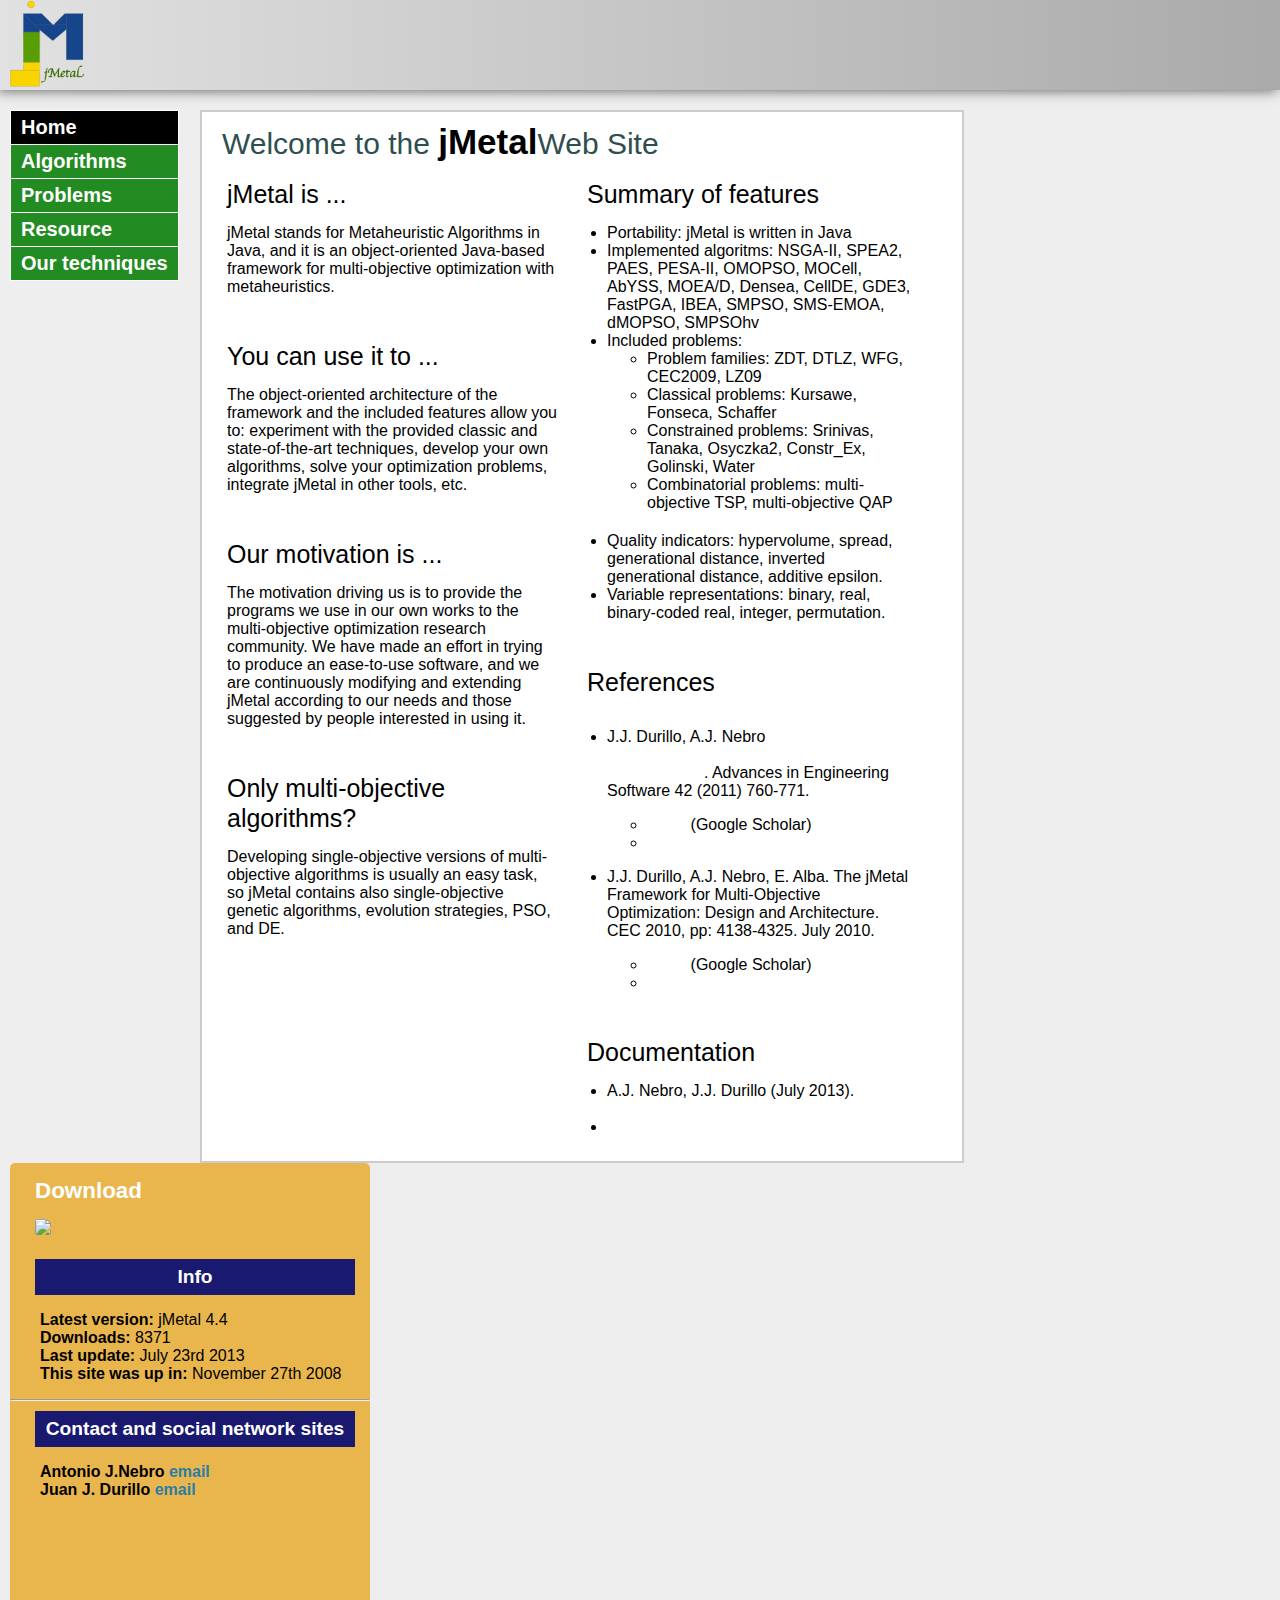
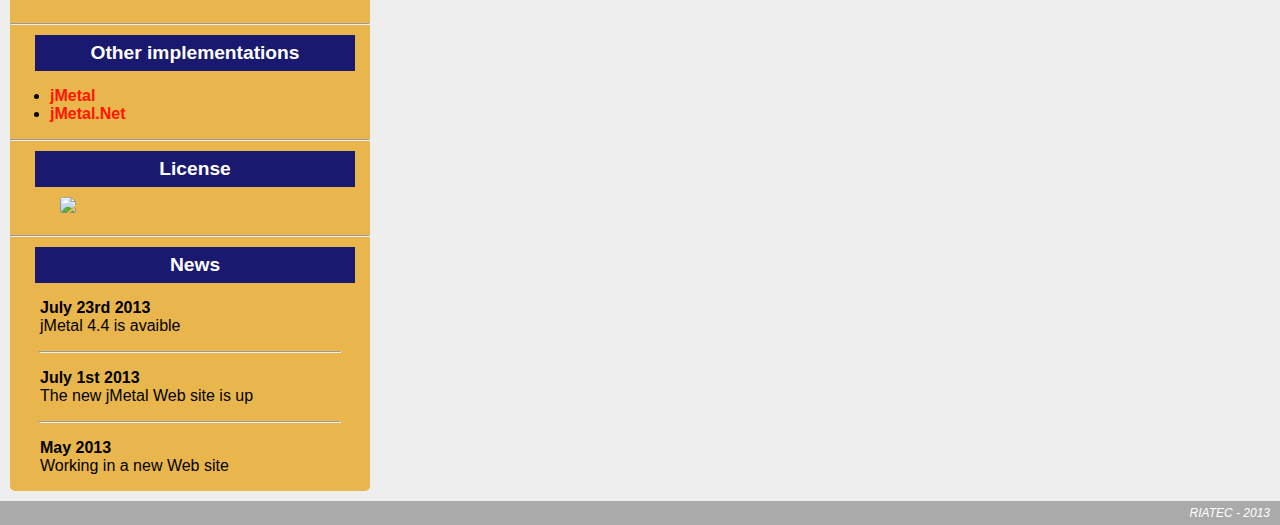
==== index.html @ 057c62c0 "finalizadaIndex" ====
<!DOCTYPE html>
<html lang="en">
	<head>
		<meta charset="utf-8">

		<!-- Always force latest IE rendering engine (even in intranet) & Chrome Frame
		Remove this if you use the .htaccess -->
		<meta http-equiv="X-UA-Compatible" content="IE=edge,chrome=1">

		<title>index</title>
		<meta name="description" content="">
		<meta name="author" content="Ruben Carreño Villalba">

		<meta name="viewport" content="width=device-width; initial-scale=1.0">

		<!-- Replace favicon.ico & apple-touch-icon.png in the root of your domain and delete these references -->
		<link rel="shortcut icon" href="/favicon.ico">
		<link rel="apple-touch-icon" href="/apple-touch-icon.png">
		<link rel="stylesheet" type="text/css" href="css/nav.css">
		<link rel="stylesheet" type="text/css" href="css/style.css">
	</head>

	<body>
		<header id="main-header">
			<img src="img/jMetalLogo_trans.png" alt="jMetal" class="logo">
			
		</header>
		<article>
			<nav>
				<ul id="level0">
					<li class="item-level0 item-first item-selected"><a href="index.html">Home</a></li>
					<li class="item-level0"><a href="#">Algorithms</a></li>
					<li class="item-level0"><a href="#">Problems</a></li>
					<li class="item-level0"><a href="#">Resource</a></li>
					<li class="item-level0">
						<span>Our techniques</span>
						<ul class="level1">
							<li class="item-level1 item-first"><a href="#">SMPSO</a></li>
							<li class="item-level1"><a href="#">ABYSS</a></li>
							<li class="item-level1"><a href="#">MOCELL</a></li>
							<li class="item-level1"><a href="#">MOCHC</a></li>
						</ul>
					</li>
				</ul>
			</nav>
			<section id="principal-section">
				<header>
					<h1 id="h1-principal">Welcome to the <span class="span-abyss">jMetal</span>Web Site</h1>
				</header>
					<div class="mitad">
						<section class="section-unTercio">
							<h1 class="h1-content">jMetal is ...</h1>
							<p class="p-content">jMetal stands for Metaheuristic Algorithms in Java, and it is an object-oriented Java-based framework for multi-objective optimization with metaheuristics.</p>
						</section>
						<section class="section-unTercio">
							<h1 class="h1-content">You can use it to ...</h1>
							<p class="p-content">The object-oriented architecture of the framework and the included features allow you to: experiment with the provided classic and state-of-the-art techniques, develop your own algorithms, solve your optimization problems, integrate jMetal in other tools, etc.</p>
						</section>

						<section class="section-unTercio">
							<h1 class="h1-content">Our motivation is ...</h1>
							<p class="p-content">The motivation driving us is to provide the programs we use in our own works to the multi-objective optimization research community. We have made an effort in trying to produce an ease-to-use software, and we are continuously modifying and extending jMetal according to our needs and those suggested by people interested in using it.</p>
						</section>

						<section class="section-unTercio">
							<h1 class="h1-content">Only multi-objective algorithms?</h1>
							<p class="p-content">Developing single-objective versions of multi-objective algorithms is usually an easy task, so jMetal contains also single-objective genetic algorithms, evolution strategies, PSO, and DE.</p>
						</section>
					</div>

					<div class="mitad">	
						<section class="section-unTercio">
							<h1 class="h1-content">Summary of features</h1>
							<ul class="ul-content">
								<li>Portability: jMetal is written in Java</li>
								<li>Implemented algoritms: NSGA-II, SPEA2, PAES, PESA-II, OMOPSO, MOCell, AbYSS, MOEA/D, Densea, CellDE, GDE3, FastPGA, IBEA, SMPSO, SMS-EMOA, dMOPSO, SMPSOhv</li>
								<li>Included problems:
									<ul class="ul-content">
										<li>Problem families: ZDT, DTLZ, WFG, CEC2009, LZ09</li>
										<li>Classical problems: Kursawe, Fonseca, Schaffer</li>
										<li>Constrained problems: Srinivas, Tanaka, Osyczka2, Constr_Ex, Golinski, Water</li>
										<li>Combinatorial problems: multi-objective TSP, multi-objective QAP</li>
									</ul>
								</li>
								<li>Quality indicators: hypervolume, spread, generational distance, inverted generational distance, additive epsilon.</li>
								<li>Variable representations: binary, real, binary-coded real, integer, permutation.</li>
							</ul>
						</section>

						<section class="section-unTercio">
							<h1 class="h1-content">References</h1>
							
							<ul class="ul-content">
								<li><p>J.J. Durillo, A.J. Nebro <a href="http://www.sciencedirect.com/science/article/pii/S0965997811001219">jMetal: a Java Framework for Multi-Objective Optimization</a>. Advances in Engineering Software 42 (2011) 760-771.</p>
									<ul>
										<li><a href="http://scholar.google.es/scholar?oi=bibs&hl=es&cites=8294467800448040809">Cites</a> (Google Scholar)</li>
										<li><a href="http://jmetal.sourceforge.net/resources/DN2011.bib">BIBTEX</a></li>
									</ul>
								</li>
								<li><p>J.J. Durillo, A.J. Nebro, E. Alba. The jMetal Framework for Multi-Objective Optimization: Design and Architecture. CEC 2010, pp: 4138-4325. July 2010.</p>
									<ul>
										<li><a href="http://scholar.google.es/scholar?oi=bibs&hl=es&cites=12235689288108740075">Cites</a> (Google Scholar)</li>
										<li><a href="http://jmetal.sourceforge.net/resources/CEC2010.bib">BIBTEX</a></li>
									</ul>
								</li>
							</ul>
					
						</section>

						<section class="section-unTercio">
							<h1 class="h1-content">Documentation</h1>
							<ul class="ul-content">
								<li>A.J. Nebro, J.J. Durillo (July 2013). <a href="http://jmetal.sourceforge.net/resources/jMetalUserManual44.pdf">jMetal 4.4 user manual</a></li>
								<li><a href="http://jmetal.sourceforge.net/javadoc/index.html">JavaDoc</a></li>
							</ul>
						</section>
					</div>
			</section>
			<aside>

				<h2>Download</h2>
				<div id="sourceLogoa"><img src="img/sourceforge.gif" id="sourceLogo"></div>
				<h3>Info</h3>
				<ul class="listaAside">
					<li><b>Latest version:</b> jMetal 4.4</li>
					<li><b>Downloads:</b> 8371</li>
					<li><b>Last update:</b> July 23rd 2013</li>
					<li><b>This site was up in:</b> November 27th 2008</li>
				</ul>
				<hr>
				<h3>Contact and social network sites</h3>
				<ul class="listaAside">
					<li><b>Antonio J.Nebro</b> <a href="mailto:antonio@lcc.uma.es">email</a></li>
					<li><b>Juan J. Durillo</b> <a href="mailto:juan@dps.uibk.ac.at">email</a></li>
					
				</ul>

				<div id="social">
					<a href="https://www.facebook.com/jMetalFramework"><div id="socialFb"></div></a>
					<a href="https://twitter.com/jmetalframework"><div id="socialT"></div></a>
					<a href="http://www.linkedin.com/groups/jMetal-User-Group-4441726?gid=4441726&trk=hb_side_g"><div id="socialIn"></div></a>
				</div>

				<div class="limpio"></div>

				<hr>

				<h3>Other implementations</h3>
				<ul class="rojo">
					<li><b><a href="http://jmetalcpp.sourceforge.net/">jMetal</a></b>
					<li><b><a href="">jMetal.Net</a></b></li>
				</ul>
				<hr>
				<h3>License</h3>
				<a href="http://www.gnu.org/licenses/lgpl-2.1.html"><img src="img/LPGL.png" id="icon_lpg"></a>
				<hr>
				<h3>News</h3>
	
					<ul class="listaAside">
						<li><b>July 23rd 2013</b></li>
						<li>jMetal 4.4 is avaible</li>
					</ul>
					<hr class="paddinglados">
					<ul class="listaAside">
						<li><b>July 1st 2013</b></li>
						<li>The new jMetal Web site is up</li>
					</ul>
					<hr class="paddinglados">
					<ul class="listaAside">
						<li><b>May 2013</b></li>
						<li>Working in a new Web site</li>
					</ul>

			

			</aside>
		</article>
		<footer>
			<span>RIATEC - 2013</span>
		</footer>
	</body>
</html>
---- css/nav.css ----
body{
	margin:0;
	padding:0;
	background-color:#eee;
	font-family: 'Lucida Grande',Arial,Helvetica,sans-serif;
}

/* Main header */

header#main-header{
	float:left;
	width:100%;
	height:90px;	
	position:fixed;
	box-shadow:-3px 0 13px #555;
	/* Safari 4-5, Chrome 1-9 */
	background: -webkit-gradient(linear, left top, right top, from(#e1e1e1), to(#aaa));
	/* Safari 5.1, Chrome 10+ */
	background: -webkit-linear-gradient(left, #e1e1e1, #aaa);
	/* Firefox 3.6+ */
	background: -moz-linear-gradient(left, #e1e1e1, #aaa);
	/* IE 10 */
	background: -ms-linear-gradient(left, #e1e1e1, #aaa);
	/* Opera 11.10+ */
	background: -o-linear-gradient(left, #e1e1e1, #aaa);
}

#main-header img.logo{
	width:75px;
	margin-left:10px;
}

#main-header ul{
	float:right;
	list-style:none;
}

#main-header ul li{
	float:left;
	margin-right:10px;
}

/* Nav */

nav{
	float:left;
	min-width:150px;
	position:fixed;
	margin-left:10px;
}

nav #level0{
	padding:0;
	margin:0;
	width:100%;
	list-style:none;
}

.item-level0, .item-level1{
	padding:5px 10px;
	text-align:left;
	background-color:#228B22;
	color:white;
	font-size:20px;
	font-weight:bold;
	border-bottom:1px solid white;
	border-right:1px solid white;
	border-left:1px solid white;
}

.item-first{
	border-top:1px solid white;
}

.item-selected{
	background-color:black;
}

nav .item-selected:hover{
	background-color:black;
}

.item-level0:hover, .item-level1:hover{
	background-color:#006400;
	cursor:pointer;
}

.level1{
	display:none;
	position:absolute;
	margin-top:-29px;
	margin-left:169px;
	list-style:none;
	padding:0;
}

.item-level0:hover .level1{
	display:block;
}

.level1 .item-first{
	border-left:1px solid #DCDDD8;
}

/* Article */

article{
	float:left;
	width:100%;
	margin-top:110px;
	margin-bottom:10px;
}

article h1{
	margin:0;
	padding:0;
	float:left;
	width:100%;
}

/* Aside */

aside{
	float:left;
	width:320px;
	margin-left:10px;
	background-color:#E9B64D;
}

aside h2{
	float:left;
	margin:10px 0 10px 25px;
	padding:5px 0;
	width:270px;
	text-align:center;
	background-color:#191970;
	color:white;
	font-size:20px;
	font-weight:bold;
	border-radius:5px;
}

aside img{
	width:270px;
	margin-bottom:10px;
	margin-left:25px;
	border-radius:3px;
}

/* Principal section */

#principal-section{
	float:left;
	margin-left:200px;
	border:2px solid #ccc;
	width:722px;
	background-color:white;
}

#principal-section h1#h1-principal{
	color:#2F4F4F;
	font-size: 30px;
    font-weight: normal;
    margin-top: 10px;
    padding: 5px 0 0 20px;
    line-height:30px;
}

#principal-section .span-abyss{
	font-size: 35px;
	line-height: 30px;
	font-weight: bold;
	color: black;
	margin-bottom: 0;
}

#principal-section .h1-content{
	padding: 15px 0px 15px 20px;
	font-size: 25px;
	line-height: 30px;
	font-weight: normal;
	color: black;
	margin-bottom: 0;
}

#principal-section .p-content{
	padding-left:20px;
	margin-top:15px;
	margin-bottom:20px;
}

#principal-section .ul-content{
	float:left;
	margin:0 0 20px 0;
}

#principal-section #img-scatter{
	width:600px;
}

/* Footer */
footer{
	float:left;
	width:100%;
	color:white;
	text-align:right;
	font-size:12px;
	font-style: italic;
	background-color:#aaa;
	padding-top:5px;
	padding-bottom:5px;
}

footer span{
	margin-right:10px;
}
---- css/style.css ----
.section-unTercio{
	width: 350px;
	float: left;
	margin: 5px;
}
.mitad{
	width: 350px;
	padding-right: 10px;
	float: left;
}
#principal-section{
	
	width:760px;
}

a{
	font-weight: bold;
	text-decoration: none;
	color: white;
}

a:hover{
	font-weight: bold;
	text-decoration: none;
	color: #E3E2C1;
}

aside a{
	font-weight: bold;
	text-decoration: none;
	color: #2C7DA5;
}
aside a:hover{
	font-weight: bold;
	text-decoration: none;
	color: #16445B;
}
aside{
	border-radius: 5px;
	width: 360px;
}
aside h2{
	float:left;
	margin:10px 0 10px 25px;
	background-color: inherit;
	padding:5px 0;
	width:320px;
	text-align:left;
	color:white;
	font-size:1.4em;
	font-weight:bolder;
}

aside h3{
	clear: both;
	margin:10px 0 10px 25px;
	padding:7px 0;
	width:320px;
	text-align:center;
	background-color:#191970;
	color:white;
	font-size:1.2em;
	font-weight:bold;
}

.listaAside{
	text-decoration: none;
	list-style-type: none;
	margin-left: -10px;
}

#socialFb{
	width: 100px;
	height: 100px;
	background-image: url('../img/social/fbA.png');
	float: left;
}
#socialT{
	width: 100px;
	height: 100px;
	background-image: url('../img/social/tA.png');
	float: left;	
}
#socialIn{
	width: 100px;
	height: 100px;
	background-image: url('../img/social/inA.png');
	float: left;
}

#socialFb:hover{
	width: 100px;
	height: 100px;
	background-image: url('../img/social/fbB.png');
	float: left;
}
#socialT:hover{
	width: 100px;
	height: 100px;
	background-image: url('../img/social/tB.png');
	float: left;	
}
#socialIn:hover{
	width: 100px;
	height: 100px;
	background-image: url('../img/social/inB.png');
	float: left;
}

.limpio{
	clear: both;
}

.rojo a{
	color: #FF1400;
}

.rojo a:hover{
	color: #850A00;
}
.paddinglados {
	width: 300px;
}
#icon_lpg{
	width: 100px;
	margin-left: 50px;
}

#social{
	width: 320px;
	margin: 0 auto;
}

#social div{
	margin-left: 5px;
}

#sourceLogo{
	width: 150px;
}
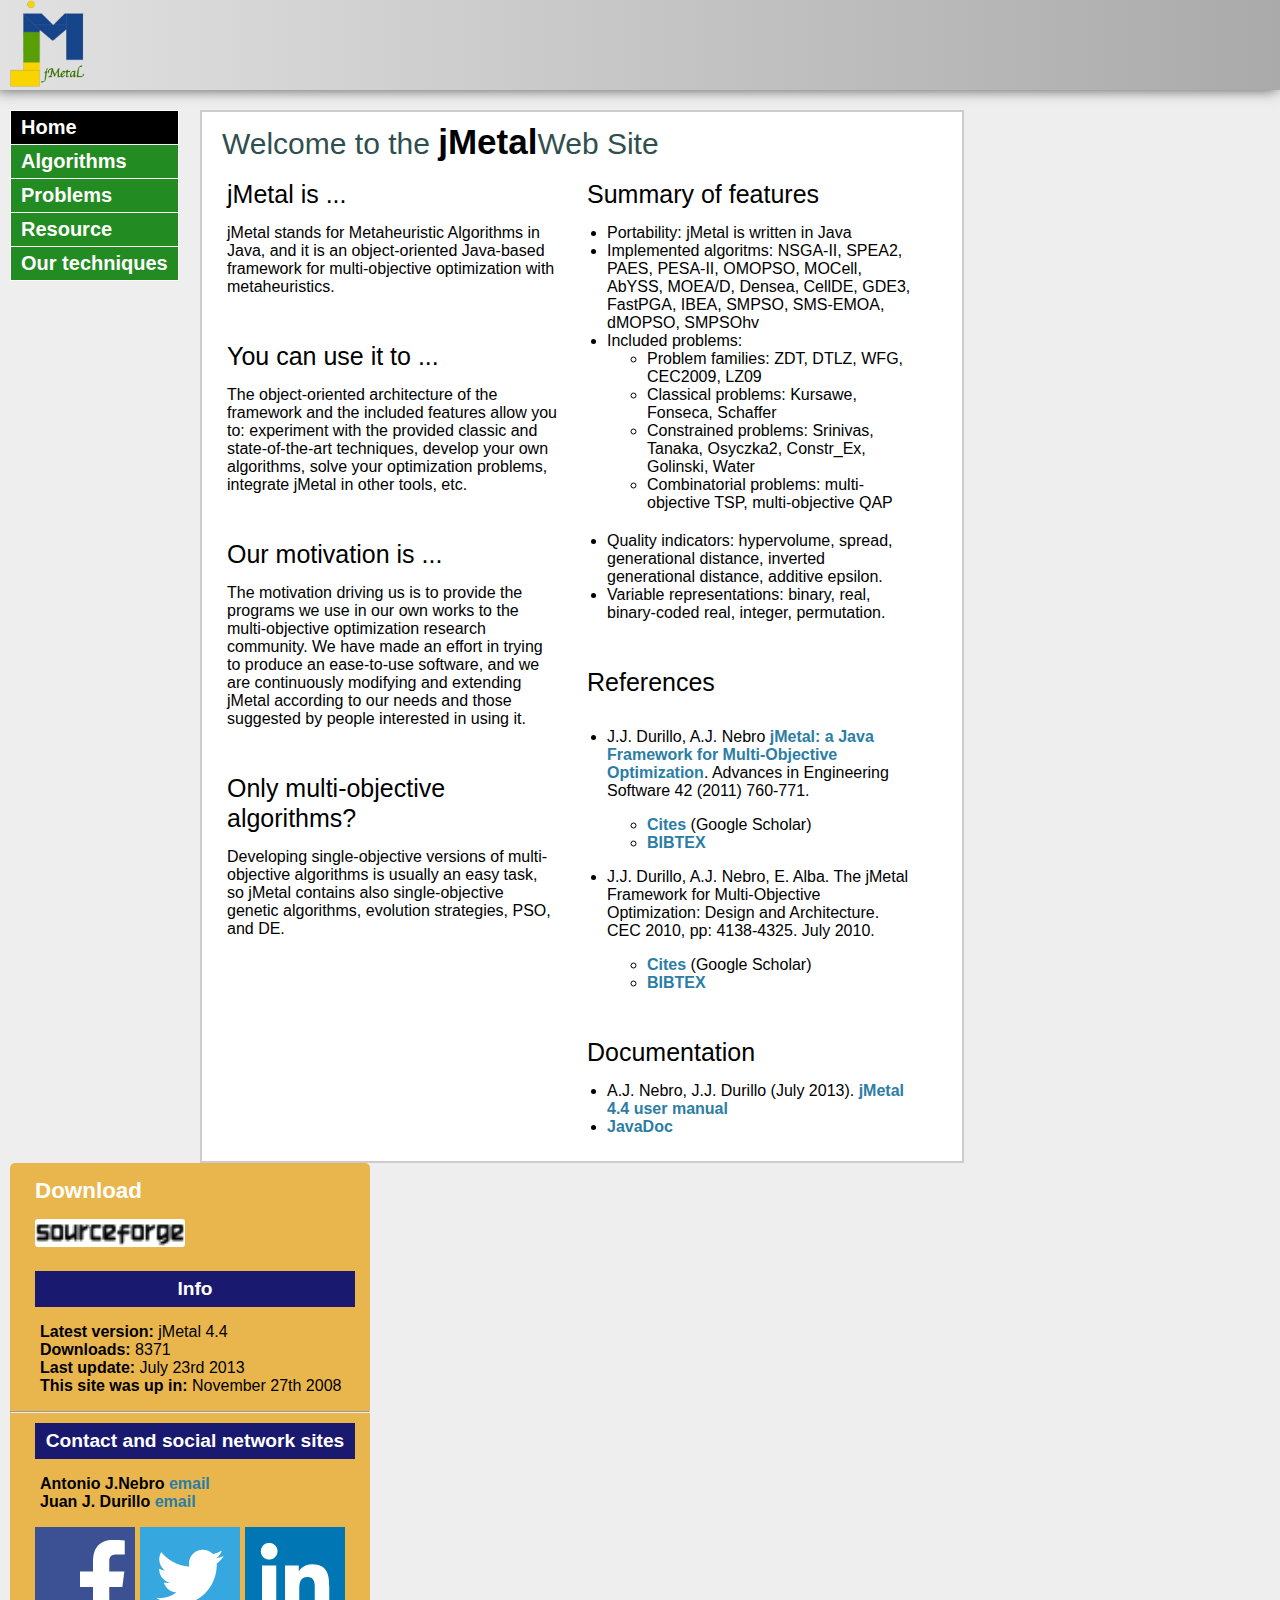
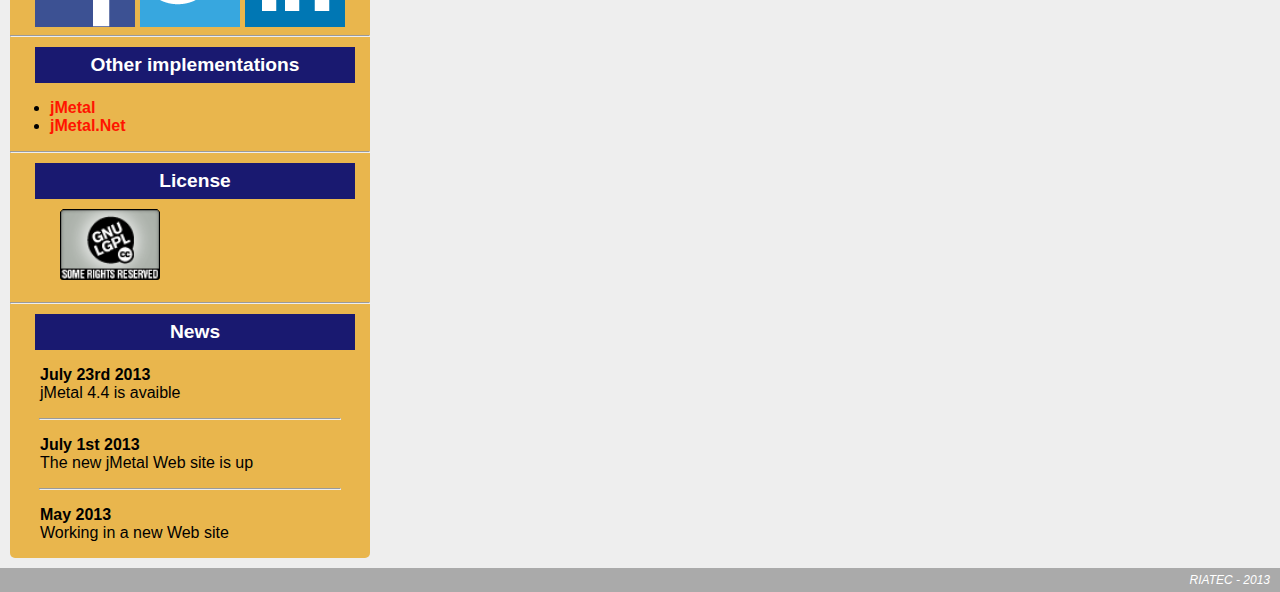
==== commit c97c0bdc: "save5" ====
--- a/index.html
+++ b/index.html
@@ -119,7 +119,7 @@
 			<aside>
 
 				<h2>Download</h2>
-				<div id="sourceLogoa"><img src="img/sourceforge.gif" id="sourceLogo"></div>
+				<div id="sourceLogoa"><a href="http://sourceforge.net/projects/jmetal"><img src="img/sourceforge.gif" id="sourceLogo"></a></div>
 				<h3>Info</h3>
 				<ul class="listaAside">
 					<li><b>Latest version:</b> jMetal 4.4</li>
--- a/css/style.css
+++ b/css/style.css
@@ -13,24 +13,24 @@
 	width:760px;
 }
 
-a{
+nav a{
 	font-weight: bold;
 	text-decoration: none;
 	color: white;
 }
 
-a:hover{
+nav a:hover{
 	font-weight: bold;
 	text-decoration: none;
 	color: #E3E2C1;
 }
 
-aside a{
+a{
 	font-weight: bold;
 	text-decoration: none;
 	color: #2C7DA5;
 }
-aside a:hover{
+a:hover{
 	font-weight: bold;
 	text-decoration: none;
 	color: #16445B;
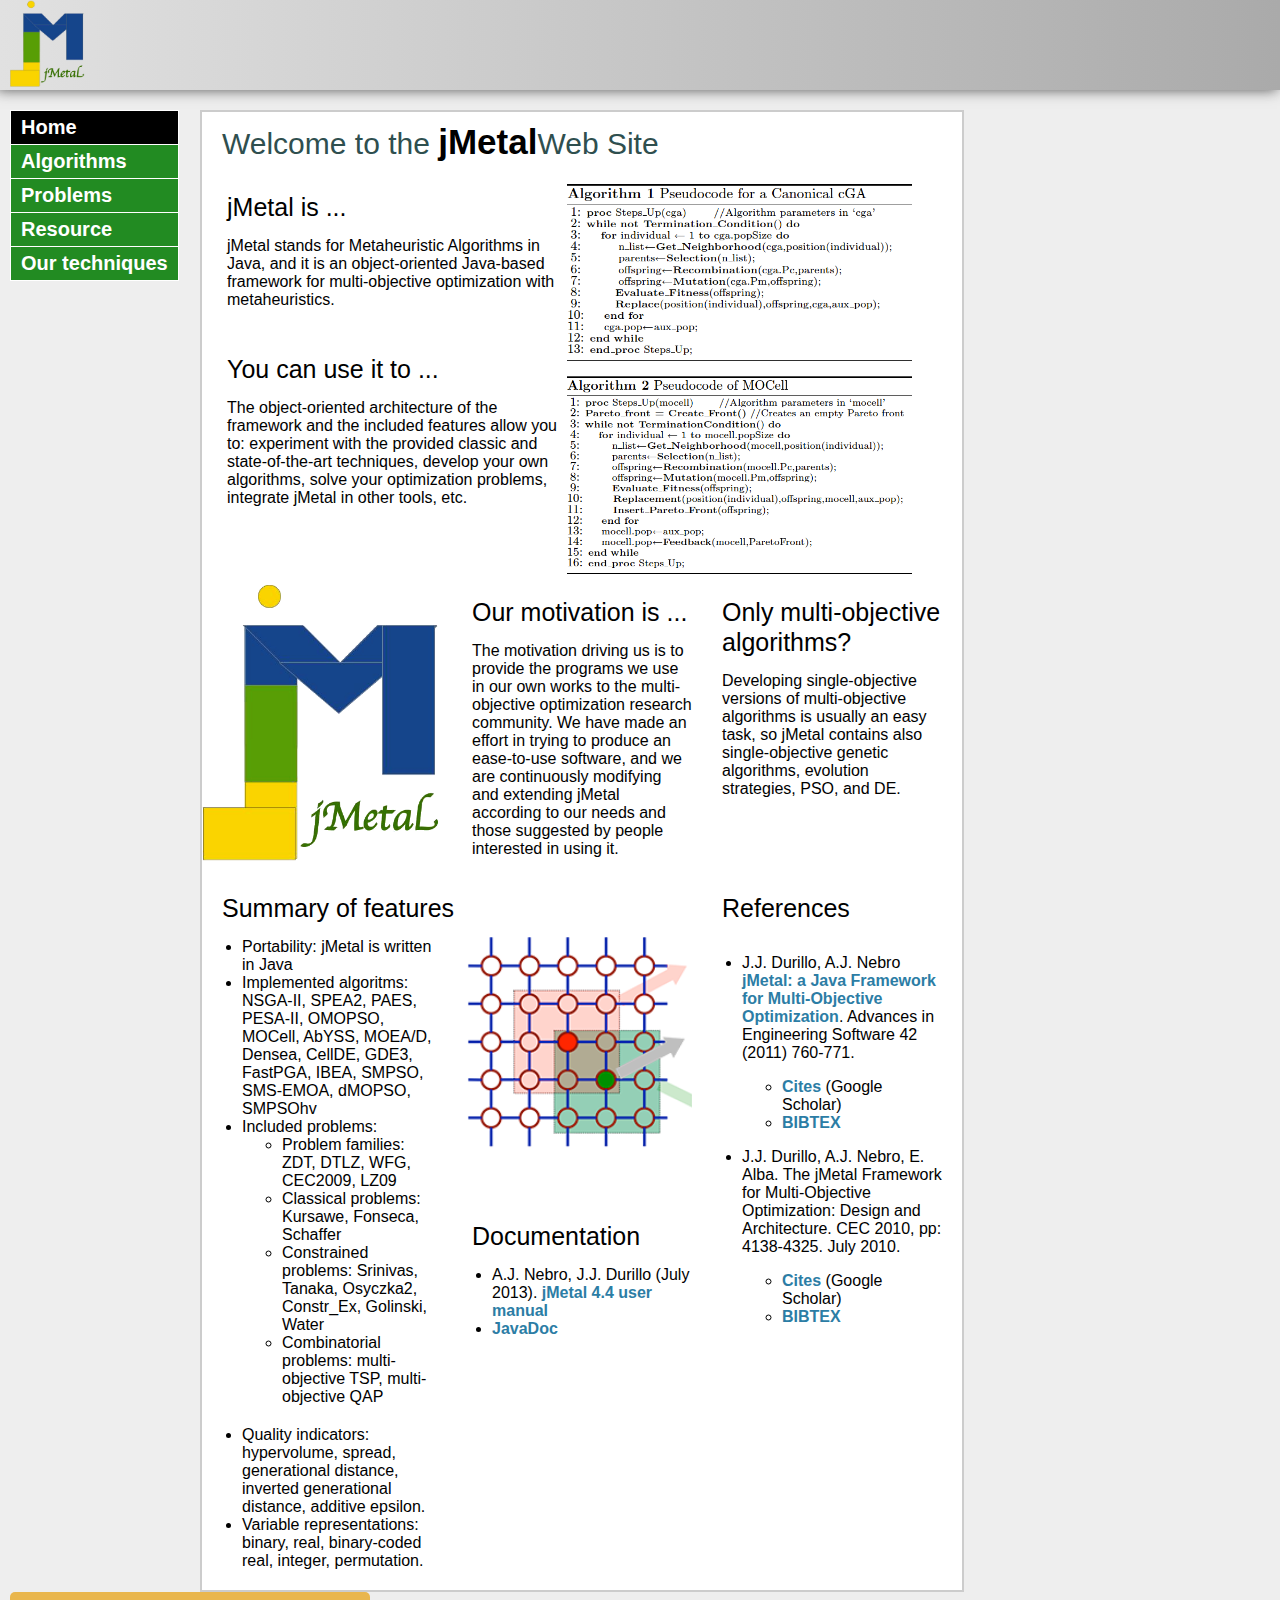
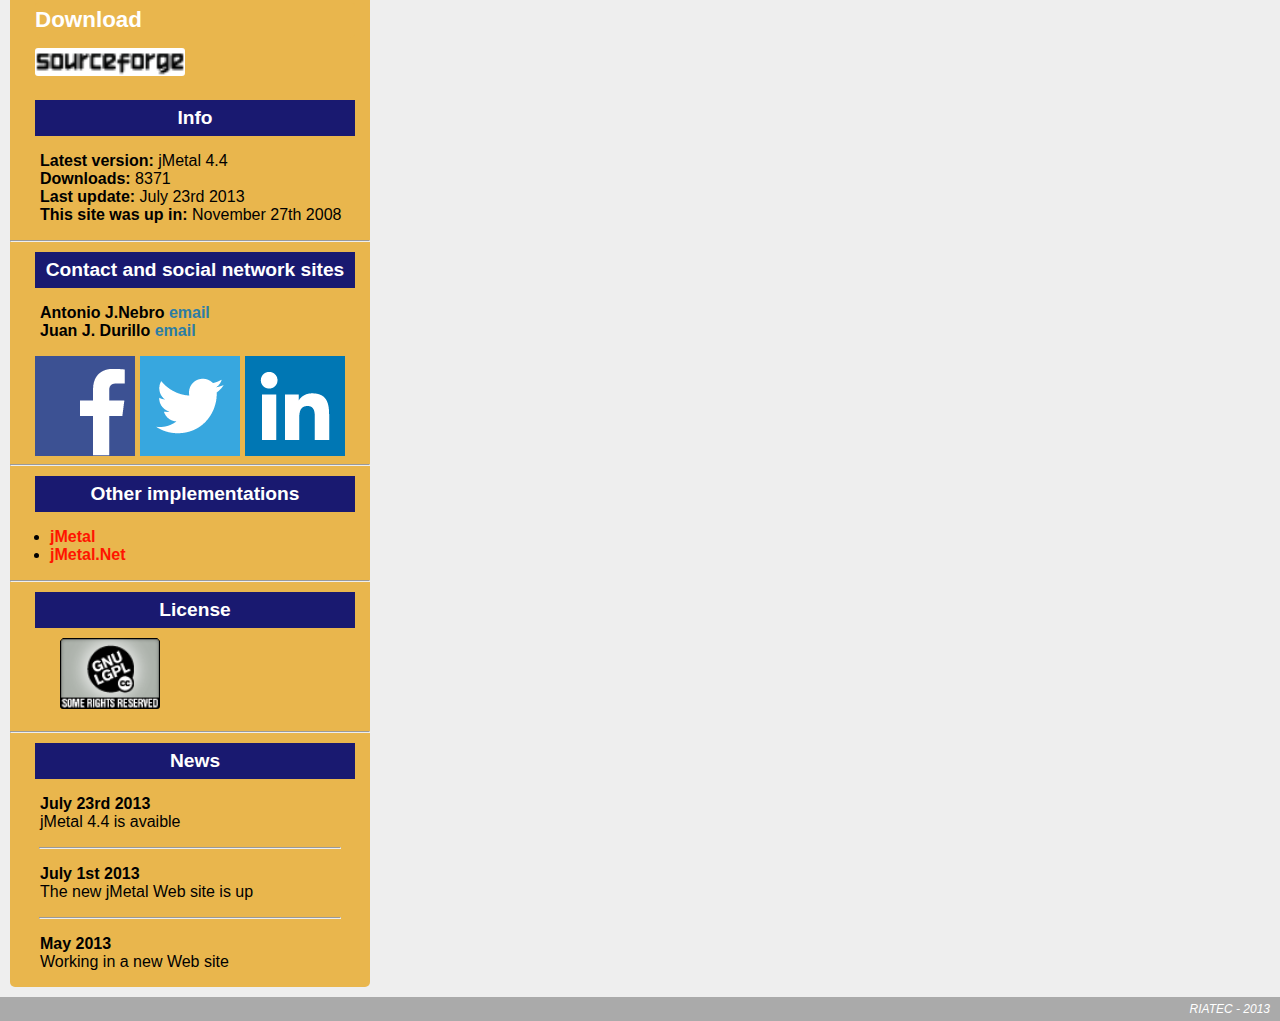
==== commit 4c9bc367: "save6" ====
--- a/index.html
+++ b/index.html
@@ -25,7 +25,7 @@
 			<img src="img/jMetalLogo_trans.png" alt="jMetal" class="logo">
 			
 		</header>
-		<article>
+		<div id="container">
 			<nav>
 				<ul id="level0">
 					<li class="item-level0 item-first item-selected"><a href="index.html">Home</a></li>
@@ -36,18 +36,18 @@
 						<span>Our techniques</span>
 						<ul class="level1">
 							<li class="item-level1 item-first"><a href="#">SMPSO</a></li>
-							<li class="item-level1"><a href="#">ABYSS</a></li>
+							<li class="item-level1"><a href="nav.html">ABYSS</a></li>
 							<li class="item-level1"><a href="#">MOCELL</a></li>
 							<li class="item-level1"><a href="#">MOCHC</a></li>
 						</ul>
 					</li>
 				</ul>
 			</nav>
-			<section id="principal-section">
-				<header>
+			<div id="principal-section">
+				<header id="headers">
 					<h1 id="h1-principal">Welcome to the <span class="span-abyss">jMetal</span>Web Site</h1>
 				</header>
-					<div class="mitad">
+					<article class="mitad">
 						<section class="section-unTercio">
 							<h1 class="h1-content">jMetal is ...</h1>
 							<p class="p-content">jMetal stands for Metaheuristic Algorithms in Java, and it is an object-oriented Java-based framework for multi-objective optimization with metaheuristics.</p>
@@ -56,20 +56,30 @@
 							<h1 class="h1-content">You can use it to ...</h1>
 							<p class="p-content">The object-oriented architecture of the framework and the included features allow you to: experiment with the provided classic and state-of-the-art techniques, develop your own algorithms, solve your optimization problems, integrate jMetal in other tools, etc.</p>
 						</section>
-
-						<section class="section-unTercio">
+					</article>
+					<div class="mitad">
+						<img src="img/cGACode.png">
+						<img src="img/MOCEllCode.png">
+					</div>
+
+					<div class="tercio">
+						<img src="img/jMetalLogo_trans.png" class="tercio">
+					</div>
+					<article class="dostercios">
+						<section class="tercio">
 							<h1 class="h1-content">Our motivation is ...</h1>
 							<p class="p-content">The motivation driving us is to provide the programs we use in our own works to the multi-objective optimization research community. We have made an effort in trying to produce an ease-to-use software, and we are continuously modifying and extending jMetal according to our needs and those suggested by people interested in using it.</p>
 						</section>
 
-						<section class="section-unTercio">
+						<section class="tercio">
 							<h1 class="h1-content">Only multi-objective algorithms?</h1>
 							<p class="p-content">Developing single-objective versions of multi-objective algorithms is usually an easy task, so jMetal contains also single-objective genetic algorithms, evolution strategies, PSO, and DE.</p>
 						</section>
-					</div>
-
-					<div class="mitad">	
-						<section class="section-unTercio">
+					</article>
+
+
+					<article class="cien">
+						<section class="tercio">
 							<h1 class="h1-content">Summary of features</h1>
 							<ul class="ul-content">
 								<li>Portability: jMetal is written in Java</li>
@@ -86,36 +96,51 @@
 								<li>Variable representations: binary, real, binary-coded real, integer, permutation.</li>
 							</ul>
 						</section>
-
-						<section class="section-unTercio">
-							<h1 class="h1-content">References</h1>
-							
-							<ul class="ul-content">
-								<li><p>J.J. Durillo, A.J. Nebro <a href="http://www.sciencedirect.com/science/article/pii/S0965997811001219">jMetal: a Java Framework for Multi-Objective Optimization</a>. Advances in Engineering Software 42 (2011) 760-771.</p>
-									<ul>
-										<li><a href="http://scholar.google.es/scholar?oi=bibs&hl=es&cites=8294467800448040809">Cites</a> (Google Scholar)</li>
-										<li><a href="http://jmetal.sourceforge.net/resources/DN2011.bib">BIBTEX</a></li>
-									</ul>
-								</li>
-								<li><p>J.J. Durillo, A.J. Nebro, E. Alba. The jMetal Framework for Multi-Objective Optimization: Design and Architecture. CEC 2010, pp: 4138-4325. July 2010.</p>
-									<ul>
-										<li><a href="http://scholar.google.es/scholar?oi=bibs&hl=es&cites=12235689288108740075">Cites</a> (Google Scholar)</li>
-										<li><a href="http://jmetal.sourceforge.net/resources/CEC2010.bib">BIBTEX</a></li>
-									</ul>
-								</li>
-							</ul>
-					
-						</section>
-
-						<section class="section-unTercio">
-							<h1 class="h1-content">Documentation</h1>
-							<ul class="ul-content">
-								<li>A.J. Nebro, J.J. Durillo (July 2013). <a href="http://jmetal.sourceforge.net/resources/jMetalUserManual44.pdf">jMetal 4.4 user manual</a></li>
-								<li><a href="http://jmetal.sourceforge.net/javadoc/index.html">JavaDoc</a></li>
-							</ul>
-						</section>
+						<div class="tercio">
+						
+							<img src="img/cGA.png" class="tercio">
+						
+							<section class="tercio">
+								<h1 class="h1-content">Documentation</h1>
+								<ul class="ul-content">
+									<li>A.J. Nebro, J.J. Durillo (July 2013). <a href="http://jmetal.sourceforge.net/resources/jMetalUserManual44.pdf">jMetal 4.4 user manual</a></li>
+									<li><a href="http://jmetal.sourceforge.net/javadoc/index.html">JavaDoc</a></li>
+								</ul>
+							</section>
+					
+						</div>
+					
+							<section class="tercio">
+					
+								<h1 class="h1-content">References</h1>
+			
+								<ul class="ul-content">
+									<li><p>J.J. Durillo, A.J. Nebro <a href="http://www.sciencedirect.com/science/article/pii/S0965997811001219">jMetal: a Java Framework for Multi-Objective Optimization</a>. Advances in Engineering Software 42 (2011) 760-771.</p>
+	
+										<ul>
+											<li><a href="http://scholar.google.es/scholar?oi=bibs&hl=es&cites=8294467800448040809">Cites</a> (Google Scholar)</li>
+											<li><a href="http://jmetal.sourceforge.net/resources/DN2011.bib">BIBTEX</a></li>
+										</ul>
+
+									</li>
+
+									<li><p>J.J. Durillo, A.J. Nebro, E. Alba. The jMetal Framework for Multi-Objective Optimization: Design and Architecture. CEC 2010, pp: 4138-4325. July 2010.</p>
+										
+										<ul>
+											<li><a href="http://scholar.google.es/scholar?oi=bibs&hl=es&cites=12235689288108740075">Cites</a> (Google Scholar)</li>
+											<li><a href="http://jmetal.sourceforge.net/resources/CEC2010.bib">BIBTEX</a></li>
+										</ul>
+									</li>
+								</ul>
+							</section>
+
+					</article>
+
+						
 					</div>
 			</section>
+
+
 			<aside>
 
 				<h2>Download</h2>
@@ -170,11 +195,10 @@
 						<li><b>May 2013</b></li>
 						<li>Working in a new Web site</li>
 					</ul>
-
-			
-
 			</aside>
-		</article>
+		</div>
+
+		<div class="limpio"></div>
 		<footer>
 			<span>RIATEC - 2013</span>
 		</footer>
--- a/css/style.css
+++ b/css/style.css
@@ -5,12 +5,54 @@
 }
 .mitad{
 	width: 350px;
+	padding: 0px;
 	padding-right: 10px;
 	float: left;
+	margin: 0px;
+}
+.tercio{
+	width: 240px;
+	padding: 0px;
+	padding-right: 10px;
+	float: left;
+	margin: 0px;
+}
+.dostercios{
+	width: 500px;
+	padding: 0px;
+	padding-right: 10px;
+	float: left;
+	margin: 0px;	
+}
+
+
+.cien{
+	width: 100%;
+	padding: 0px;
+	padding-right: 10px;
+	float: left;
+	margin: 0px;	
+}
+
+#container{
+	float:left;
+	width:100%;
+	margin-top:110px;
+	margin-bottom:10px;
+}
+
+.mitad img{
+	width: 350px;
+	
 }
 #principal-section{
 	
 	width:760px;
+}
+#headers{
+	height: 50px;
+	margin: 0px;
+	padding: 0px;
 }
 
 nav a{
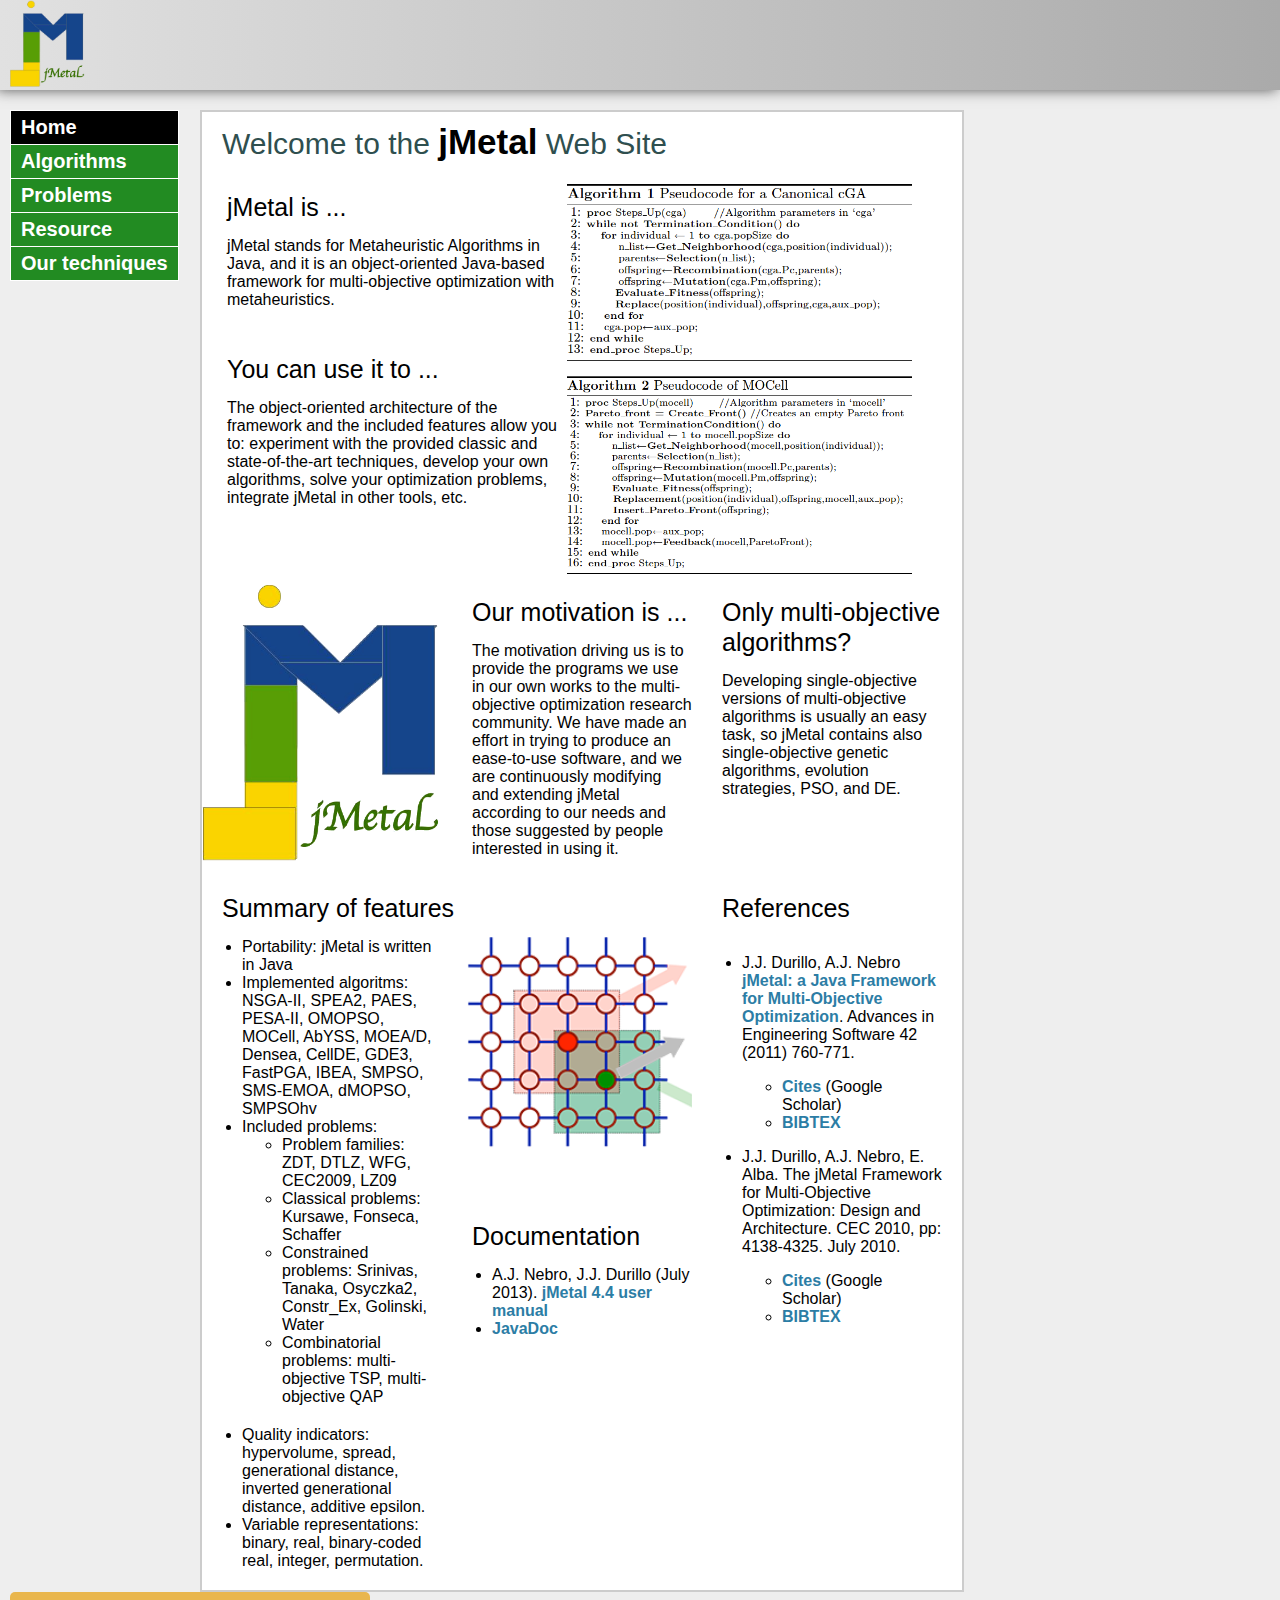
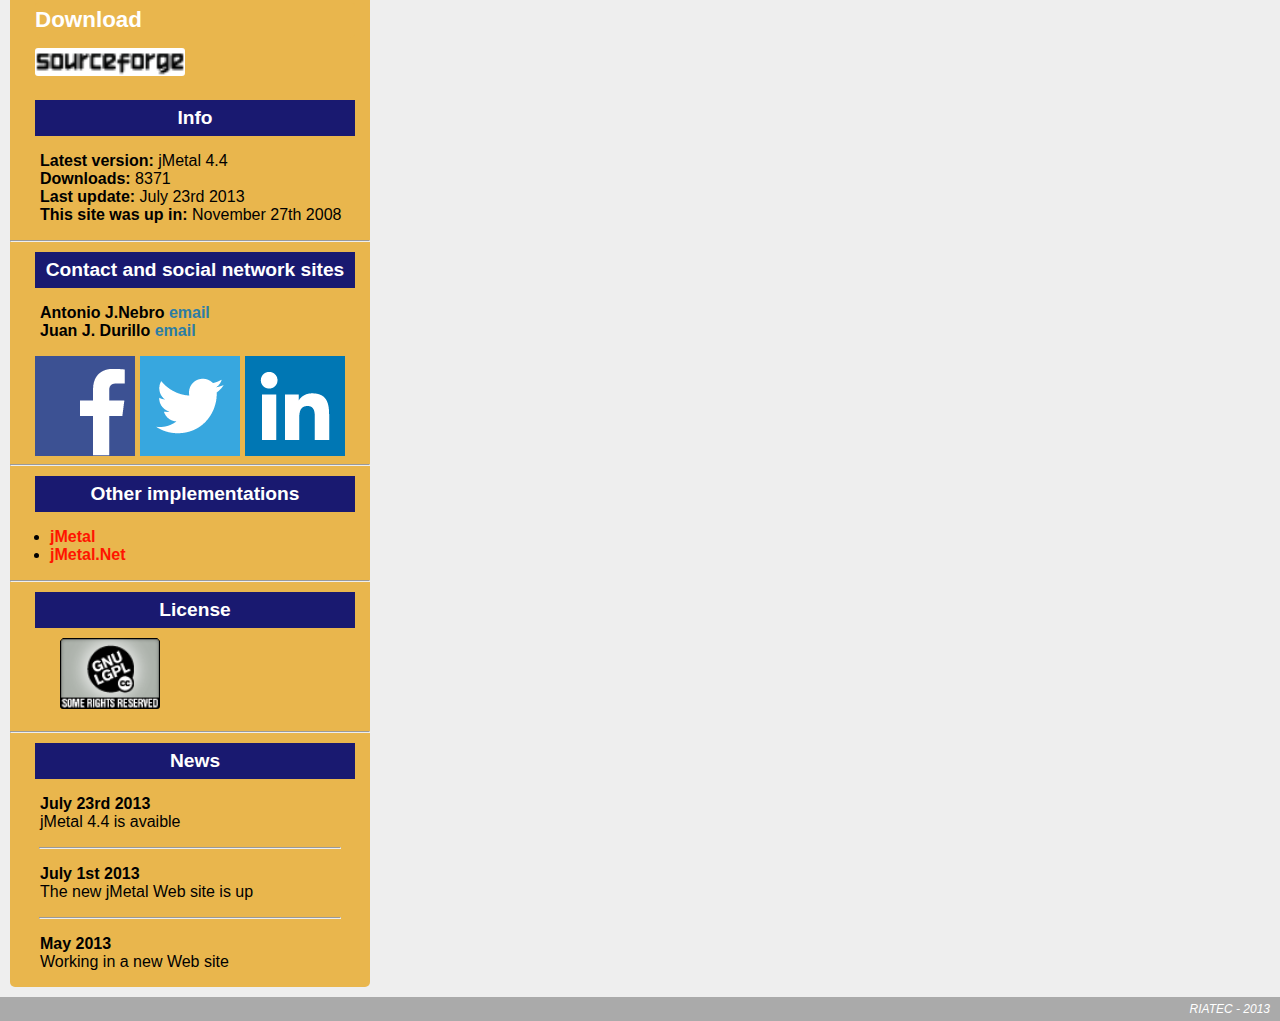
==== commit 84c61a74: "divide styles" ====
--- a/index.html
+++ b/index.html
@@ -11,12 +11,11 @@
 		<meta name="description" content="">
 		<meta name="author" content="Ruben Carreño Villalba">
 
-		<meta name="viewport" content="width=device-width; initial-scale=1.0">
-
 		<!-- Replace favicon.ico & apple-touch-icon.png in the root of your domain and delete these references -->
 		<link rel="shortcut icon" href="/favicon.ico">
 		<link rel="apple-touch-icon" href="/apple-touch-icon.png">
-		<link rel="stylesheet" type="text/css" href="css/nav.css">
+		
+		<link rel="stylesheet" type="text/css" href="css/general.css">
 		<link rel="stylesheet" type="text/css" href="css/style.css">
 	</head>
 
@@ -36,7 +35,7 @@
 						<span>Our techniques</span>
 						<ul class="level1">
 							<li class="item-level1 item-first"><a href="#">SMPSO</a></li>
-							<li class="item-level1"><a href="nav.html">ABYSS</a></li>
+							<li class="item-level1"><a href="abyss.html">ABYSS</a></li>
 							<li class="item-level1"><a href="#">MOCELL</a></li>
 							<li class="item-level1"><a href="#">MOCHC</a></li>
 						</ul>
@@ -45,7 +44,7 @@
 			</nav>
 			<div id="principal-section">
 				<header id="headers">
-					<h1 id="h1-principal">Welcome to the <span class="span-abyss">jMetal</span>Web Site</h1>
+					<h1 id="h1-principal">Welcome to the <span class="span-jmetal">jMetal</span> Web Site</h1>
 				</header>
 					<article class="mitad">
 						<section class="section-unTercio">
--- a/css/general.css
+++ b/css/general.css
@@ -0,0 +1,188 @@
+body{
+	margin:0;
+	padding:0;
+	background-color:#eee;
+	font-family: 'Lucida Grande',Arial,Helvetica,sans-serif;
+}
+
+/* Main header */
+
+header#main-header{
+	float:left;
+	width:100%;
+	height:90px;	
+	position:fixed;
+	box-shadow:-3px 0 13px #555;
+	/* Safari 4-5, Chrome 1-9 */
+	background: -webkit-gradient(linear, left top, right top, from(#e1e1e1), to(#aaa));
+	/* Safari 5.1, Chrome 10+ */
+	background: -webkit-linear-gradient(left, #e1e1e1, #aaa);
+	/* Firefox 3.6+ */
+	background: -moz-linear-gradient(left, #e1e1e1, #aaa);
+	/* IE 10 */
+	background: -ms-linear-gradient(left, #e1e1e1, #aaa);
+	/* Opera 11.10+ */
+	background: -o-linear-gradient(left, #e1e1e1, #aaa);
+}
+
+#main-header img.logo{
+	width:75px;
+	margin-left:10px;
+}
+
+#main-header ul{
+	float:right;
+	list-style:none;
+}
+
+#main-header ul li{
+	float:left;
+	margin-right:10px;
+}
+
+/* Nav */
+
+nav{
+	float:left;
+	min-width:150px;
+	position:fixed;
+	margin-left:10px;
+}
+
+nav #level0{
+	padding:0;
+	margin:0;
+	width:100%;
+	list-style:none;
+}
+
+nav a{
+	text-decoration:none;
+	color:white;
+}
+
+.item-level0, .item-level1{
+	padding:5px 10px;
+	text-align:left;
+	background-color:#228B22;
+	color:white;
+	font-size:20px;
+	font-weight:bold;
+	border-bottom:1px solid white;
+	border-right:1px solid white;
+	border-left:1px solid white;
+}
+
+.item-first{
+	border-top:1px solid white;
+}
+
+.item-selected{
+	background-color:black;
+}
+
+nav .item-selected:hover{
+	background-color:black;
+}
+
+.item-level0:hover, .item-level1:hover{
+	background-color:#006400;
+	cursor:pointer;
+}
+
+.level1{
+	display:none;
+	position:absolute;
+	margin-top:-29px;
+	margin-left:169px;
+	list-style:none;
+	padding:0;
+}
+
+.item-level0:hover .level1{
+	display:block;
+}
+
+.level1 .item-first{
+	border-left:1px solid #DCDDD8;
+}
+
+/* Article */
+
+article{
+	float:left;
+	width:100%;
+	margin-top:110px;
+	margin-bottom:10px;
+}
+
+article h1{
+	margin:0;
+	padding:0;
+	float:left;
+	width:100%;
+}
+
+/* Principal section */
+
+#principal-section{
+	float:left;
+	margin-left:200px;
+	border:2px solid #ccc;
+	width:722px;
+	background-color:white;
+}
+
+#principal-section .span-jmetal{
+	font-size: 35px;
+	line-height: 30px;
+	font-weight: bold;
+	color: black;
+	margin-bottom: 0;
+}
+
+#principal-section h1#h1-principal{
+	color:#2F4F4F;
+	font-size: 30px;
+    font-weight: normal;
+    margin-top: 10px;
+    padding: 5px 0 0 20px;
+    line-height:30px;
+}
+
+#principal-section .h1-content{
+	padding: 15px 0px 15px 20px;
+	font-size: 25px;
+	line-height: 30px;
+	font-weight: normal;
+	color: black;
+	margin-bottom: 0;
+}
+
+#principal-section .p-content{
+	padding-left:20px;
+	margin-top:15px;
+	margin-bottom:20px;
+}
+
+#principal-section .ul-content{
+	float:left;
+	margin:0 0 20px 0;
+}
+
+/* Footer */
+footer{
+	float:left;
+	width:100%;
+	color:white;
+	text-align:right;
+	font-size:12px;
+	font-style: italic;
+	background-color:#aaa;
+	padding-top:5px;
+	padding-bottom:5px;
+}
+
+footer span{
+	margin-right:10px;
+}
--- a/css/style.css
+++ b/css/style.css
@@ -1,3 +1,32 @@
+/* Aside: PONER ASIDE COMO LA PLANTILLA */
+
+aside{
+	float:left;
+	width:320px;
+	margin-left:10px;
+	background-color:#E9B64D;
+}
+
+aside h2{
+	float:left;
+	margin:10px 0 10px 25px;
+	padding:5px 0;
+	width:270px;
+	text-align:center;
+	background-color:#191970;
+	color:white;
+	font-size:20px;
+	font-weight:bold;
+	border-radius:5px;
+}
+
+aside img{
+	width:270px;
+	margin-bottom:10px;
+	margin-left:25px;
+	border-radius:3px;
+}
+
 .section-unTercio{
 	width: 350px;
 	float: left;
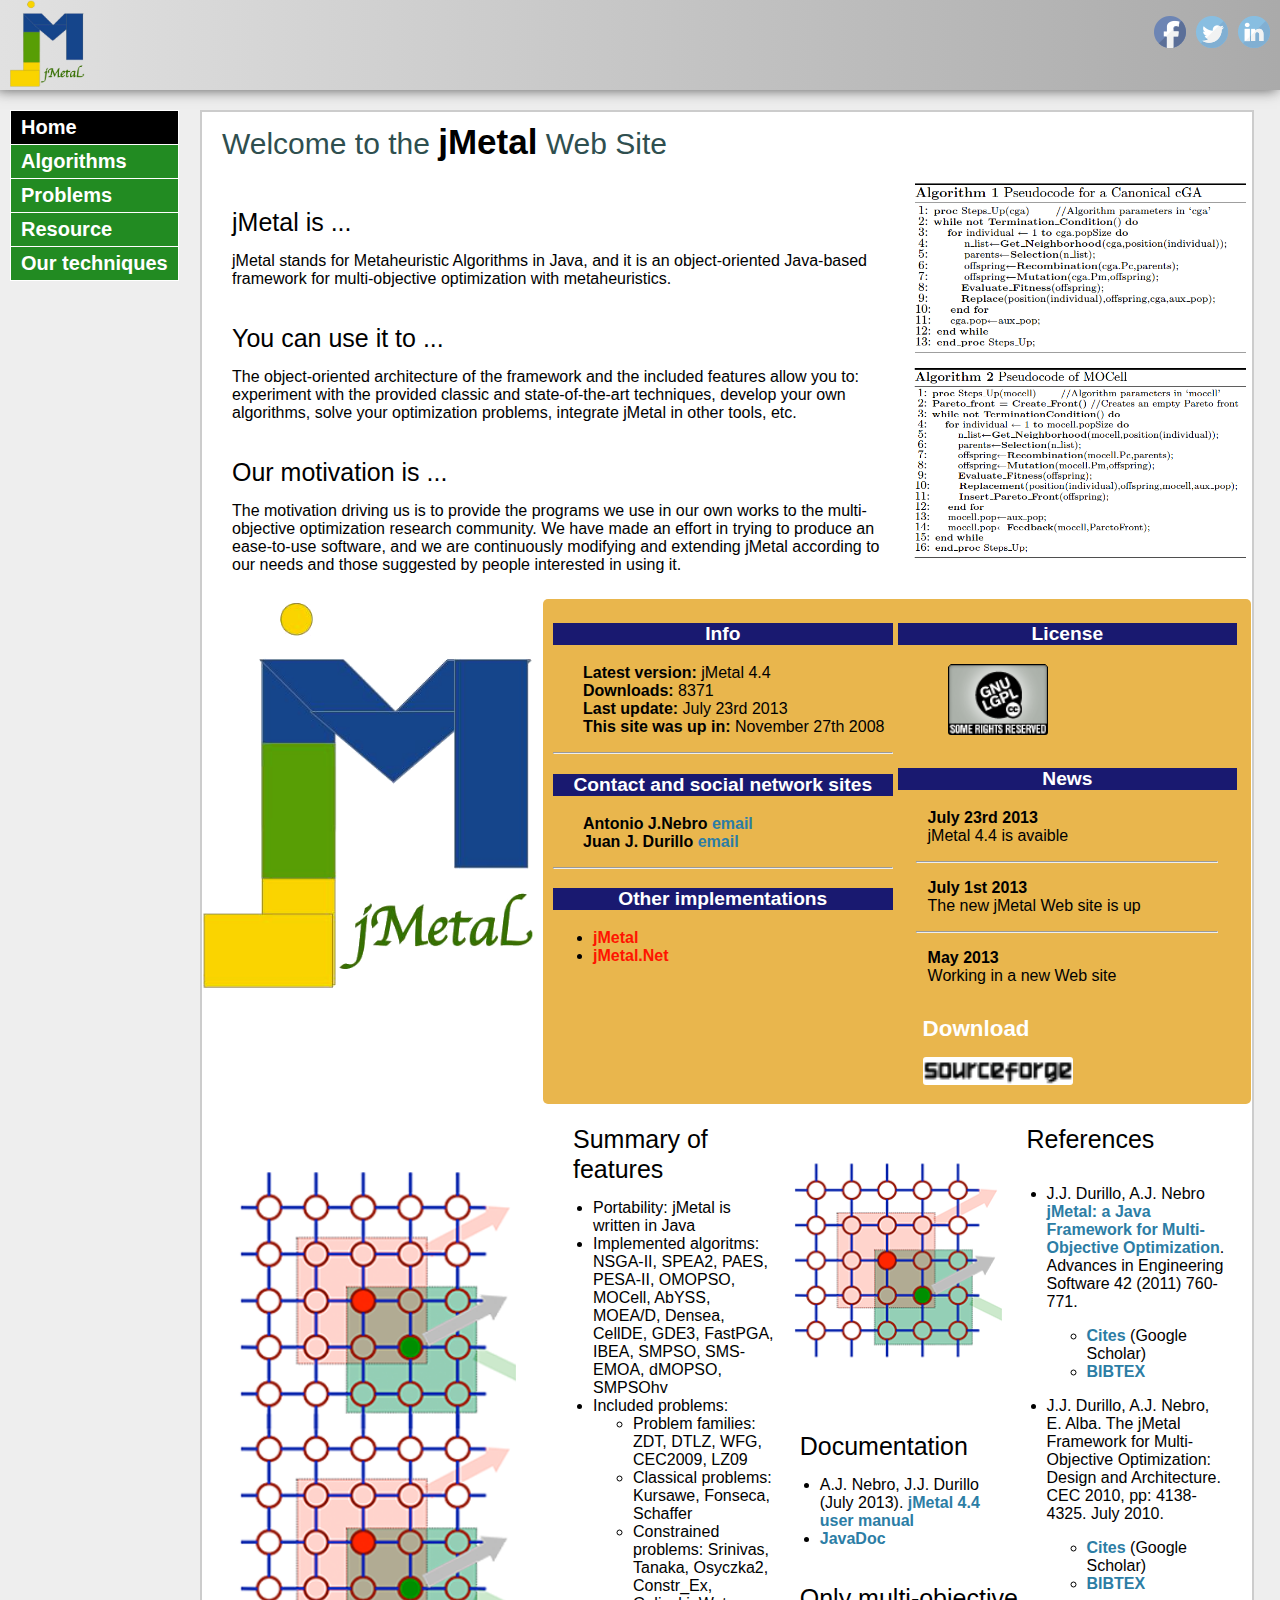
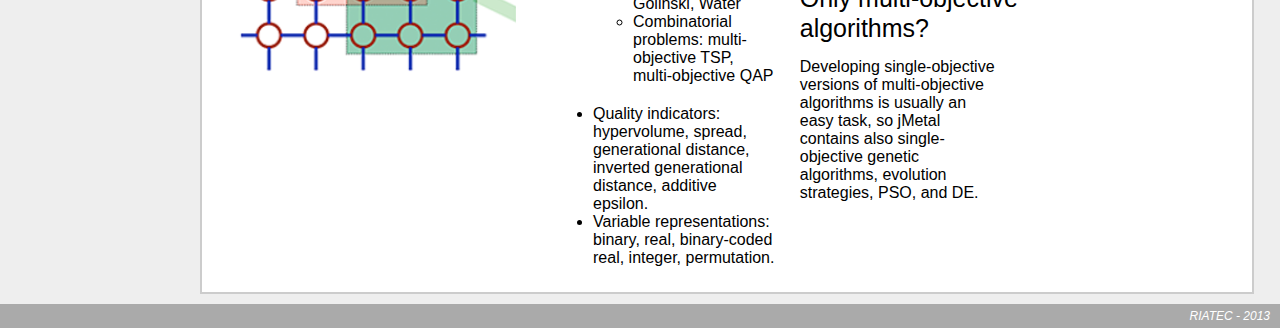
==== commit ff49a0a3: "save7" ====
--- a/index.html
+++ b/index.html
@@ -1,19 +1,15 @@
 <!DOCTYPE html>
 <html lang="en">
 	<head>
+
 		<meta charset="utf-8">
 
-		<!-- Always force latest IE rendering engine (even in intranet) & Chrome Frame
-		Remove this if you use the .htaccess -->
-		<meta http-equiv="X-UA-Compatible" content="IE=edge,chrome=1">
-
-		<title>index</title>
+		<title>jMetal</title>
 		<meta name="description" content="">
-		<meta name="author" content="Ruben Carreño Villalba">
-
-		<!-- Replace favicon.ico & apple-touch-icon.png in the root of your domain and delete these references -->
+		<meta name="author" content="">
+
+		
 		<link rel="shortcut icon" href="/favicon.ico">
-		<link rel="apple-touch-icon" href="/apple-touch-icon.png">
 		
 		<link rel="stylesheet" type="text/css" href="css/general.css">
 		<link rel="stylesheet" type="text/css" href="css/style.css">
@@ -22,6 +18,11 @@
 	<body>
 		<header id="main-header">
 			<img src="img/jMetalLogo_trans.png" alt="jMetal" class="logo">
+			<ul>
+				<li><a><img src="img/fb.png" alt="Facebok"></a></li>
+				<li><a><img src="img/twitter.png" alt="Facebok"></a></li>
+				<li><a><img src="img/linkedin.png" alt="Facebok"></a></li>
+			</ul>
 			
 		</header>
 		<div id="container">
@@ -46,38 +47,100 @@
 				<header id="headers">
 					<h1 id="h1-principal">Welcome to the <span class="span-jmetal">jMetal</span> Web Site</h1>
 				</header>
-					<article class="mitad">
-						<section class="section-unTercio">
+					<article class="dostercios">
+						<section>
 							<h1 class="h1-content">jMetal is ...</h1>
 							<p class="p-content">jMetal stands for Metaheuristic Algorithms in Java, and it is an object-oriented Java-based framework for multi-objective optimization with metaheuristics.</p>
 						</section>
-						<section class="section-unTercio">
+						<section>
 							<h1 class="h1-content">You can use it to ...</h1>
 							<p class="p-content">The object-oriented architecture of the framework and the included features allow you to: experiment with the provided classic and state-of-the-art techniques, develop your own algorithms, solve your optimization problems, integrate jMetal in other tools, etc.</p>
 						</section>
-					</article>
-					<div class="mitad">
-						<img src="img/cGACode.png">
-						<img src="img/MOCEllCode.png">
-					</div>
-
-					<div class="tercio">
-						<img src="img/jMetalLogo_trans.png" class="tercio">
-					</div>
-					<article class="dostercios">
-						<section class="tercio">
+						<section>
 							<h1 class="h1-content">Our motivation is ...</h1>
 							<p class="p-content">The motivation driving us is to provide the programs we use in our own works to the multi-objective optimization research community. We have made an effort in trying to produce an ease-to-use software, and we are continuously modifying and extending jMetal according to our needs and those suggested by people interested in using it.</p>
 						</section>
-
-						<section class="tercio">
-							<h1 class="h1-content">Only multi-objective algorithms?</h1>
-							<p class="p-content">Developing single-objective versions of multi-objective algorithms is usually an easy task, so jMetal contains also single-objective genetic algorithms, evolution strategies, PSO, and DE.</p>
-						</section>
 					</article>
 
-
-					<article class="cien">
+					
+					<div class="tercio">
+						<img src="img/cGACode.png" alt="algoritmo 1">
+						<img src="img/MOCEllCode.png" alt="algoritmo 2">
+					</div>
+
+					<div class="limpio"></div>
+
+					<div class="tercio">
+						<img src="img/jMetalLogo_trans.png" alt="logo">
+					</div>
+
+
+			<aside class="dostercios">
+
+				<div class="mitad">
+
+				
+				<h3>Info</h3>
+				<ul class="listaAside">
+					<li><b>Latest version:</b> jMetal 4.4</li>
+					<li><b>Downloads:</b> 8371</li>
+					<li><b>Last update:</b> July 23rd 2013</li>
+					<li><b>This site was up in:</b> November 27th 2008</li>
+				</ul>
+				<hr>
+				<h3>Contact and social network sites</h3>
+				<ul class="listaAside">
+					<li><b>Antonio J.Nebro</b> <a href="mailto:antonio@lcc.uma.es">email</a></li>
+					<li><b>Juan J. Durillo</b> <a href="mailto:juan@dps.uibk.ac.at">email</a></li>
+					
+				</ul>
+				<hr>
+
+				<h3>Other implementations</h3>
+				<ul class="rojo">
+					<li><b><a href="http://jmetalcpp.sourceforge.net/">jMetal</a></b>
+					<li><b><a href="">jMetal.Net</a></b></li>
+				</ul>
+				</div>
+				<div class="mitad">
+
+				<h3>License</h3>
+				<a href="http://www.gnu.org/licenses/lgpl-2.1.html"><img src="img/LPGL.png" id="icon_lpg" alt="enlace a gnu"></a>
+				
+				<h3>News</h3>
+	
+					<ul class="listaAside">
+						<li><b>July 23rd 2013</b></li>
+						<li>jMetal 4.4 is avaible</li>
+					</ul>
+					<hr class="paddinglados">
+					<ul class="listaAside">
+						<li><b>July 1st 2013</b></li>
+						<li>The new jMetal Web site is up</li>
+					</ul>
+					<hr class="paddinglados">
+					<ul class="listaAside">
+						<li><b>May 2013</b></li>
+						<li>Working in a new Web site</li>
+					</ul>
+
+					<h2>Download</h2>
+				<div id="sourceLogoa"><a href="http://sourceforge.net/projects/jmetal"><img src="img/sourceforge.gif" id="sourceLogo" alt="enlace a sourceforge"></a></div>
+				</div>
+			</aside>
+
+
+
+
+
+
+
+					<div class="tercio">
+						<img src="img/large.png" alt="imagen de pega">
+					</div>
+
+
+					<article class="dostercios">
 						<section class="tercio">
 							<h1 class="h1-content">Summary of features</h1>
 							<ul class="ul-content">
@@ -97,15 +160,19 @@
 						</section>
 						<div class="tercio">
 						
-							<img src="img/cGA.png" class="tercio">
+							<img src="img/cGA.png" alt="bolas">
 						
-							<section class="tercio">
+							<section>
 								<h1 class="h1-content">Documentation</h1>
 								<ul class="ul-content">
 									<li>A.J. Nebro, J.J. Durillo (July 2013). <a href="http://jmetal.sourceforge.net/resources/jMetalUserManual44.pdf">jMetal 4.4 user manual</a></li>
 									<li><a href="http://jmetal.sourceforge.net/javadoc/index.html">JavaDoc</a></li>
 								</ul>
 							</section>
+							<section>
+								<h1 class="h1-content">Only multi-objective algorithms?</h1>
+								<p class="p-content">Developing single-objective versions of multi-objective algorithms is usually an easy task, so jMetal contains also single-objective genetic algorithms, evolution strategies, PSO, and DE.</p>
+							</section>
 					
 						</div>
 					
@@ -117,7 +184,7 @@
 									<li><p>J.J. Durillo, A.J. Nebro <a href="http://www.sciencedirect.com/science/article/pii/S0965997811001219">jMetal: a Java Framework for Multi-Objective Optimization</a>. Advances in Engineering Software 42 (2011) 760-771.</p>
 	
 										<ul>
-											<li><a href="http://scholar.google.es/scholar?oi=bibs&hl=es&cites=8294467800448040809">Cites</a> (Google Scholar)</li>
+											<li><a href='http://scholar.google.es/scholar?oi=bibs&amp;hl=es&amp;cites=8294467800448040809'>Cites</a> (Google Scholar)</li>
 											<li><a href="http://jmetal.sourceforge.net/resources/DN2011.bib">BIBTEX</a></li>
 										</ul>
 
@@ -126,7 +193,7 @@
 									<li><p>J.J. Durillo, A.J. Nebro, E. Alba. The jMetal Framework for Multi-Objective Optimization: Design and Architecture. CEC 2010, pp: 4138-4325. July 2010.</p>
 										
 										<ul>
-											<li><a href="http://scholar.google.es/scholar?oi=bibs&hl=es&cites=12235689288108740075">Cites</a> (Google Scholar)</li>
+											<li><a href="http://scholar.google.es/scholar?oi=bibs&amp;hl=es&amp;cites=12235689288108740075">Cites</a> (Google Scholar)</li>
 											<li><a href="http://jmetal.sourceforge.net/resources/CEC2010.bib">BIBTEX</a></li>
 										</ul>
 									</li>
@@ -137,64 +204,10 @@
 
 						
 					</div>
-			</section>
-
-
-			<aside>
-
-				<h2>Download</h2>
-				<div id="sourceLogoa"><a href="http://sourceforge.net/projects/jmetal"><img src="img/sourceforge.gif" id="sourceLogo"></a></div>
-				<h3>Info</h3>
-				<ul class="listaAside">
-					<li><b>Latest version:</b> jMetal 4.4</li>
-					<li><b>Downloads:</b> 8371</li>
-					<li><b>Last update:</b> July 23rd 2013</li>
-					<li><b>This site was up in:</b> November 27th 2008</li>
-				</ul>
-				<hr>
-				<h3>Contact and social network sites</h3>
-				<ul class="listaAside">
-					<li><b>Antonio J.Nebro</b> <a href="mailto:antonio@lcc.uma.es">email</a></li>
-					<li><b>Juan J. Durillo</b> <a href="mailto:juan@dps.uibk.ac.at">email</a></li>
-					
-				</ul>
-
-				<div id="social">
-					<a href="https://www.facebook.com/jMetalFramework"><div id="socialFb"></div></a>
-					<a href="https://twitter.com/jmetalframework"><div id="socialT"></div></a>
-					<a href="http://www.linkedin.com/groups/jMetal-User-Group-4441726?gid=4441726&trk=hb_side_g"><div id="socialIn"></div></a>
-				</div>
-
-				<div class="limpio"></div>
-
-				<hr>
-
-				<h3>Other implementations</h3>
-				<ul class="rojo">
-					<li><b><a href="http://jmetalcpp.sourceforge.net/">jMetal</a></b>
-					<li><b><a href="">jMetal.Net</a></b></li>
-				</ul>
-				<hr>
-				<h3>License</h3>
-				<a href="http://www.gnu.org/licenses/lgpl-2.1.html"><img src="img/LPGL.png" id="icon_lpg"></a>
-				<hr>
-				<h3>News</h3>
-	
-					<ul class="listaAside">
-						<li><b>July 23rd 2013</b></li>
-						<li>jMetal 4.4 is avaible</li>
-					</ul>
-					<hr class="paddinglados">
-					<ul class="listaAside">
-						<li><b>July 1st 2013</b></li>
-						<li>The new jMetal Web site is up</li>
-					</ul>
-					<hr class="paddinglados">
-					<ul class="listaAside">
-						<li><b>May 2013</b></li>
-						<li>Working in a new Web site</li>
-					</ul>
-			</aside>
+			
+
+
+			
 		</div>
 
 		<div class="limpio"></div>
--- a/css/style.css
+++ b/css/style.css
@@ -33,27 +33,34 @@
 	margin: 5px;
 }
 .mitad{
-	width: 350px;
+	width: 49%;
 	padding: 0px;
-	padding-right: 10px;
+	padding-right: 5px;
 	float: left;
 	margin: 0px;
 }
 .tercio{
-	width: 240px;
+	width: 32%;
 	padding: 0px;
-	padding-right: 10px;
+	padding-right: 5px;
 	float: left;
 	margin: 0px;
 }
-.dostercios{
-	width: 500px;
-	padding: 0px;
-	padding-right: 10px;
-	float: left;
-	margin: 0px;	
+
+img{
+	width: 100%;
 }
 
+
+
+.dostercios{
+	width: 66%;
+	padding: 5px;
+	padding-right: 5px;
+	float: left;
+	margin: 0px;
+	padding-left: 10px;	
+}
 
 .cien{
 	width: 100%;
@@ -70,13 +77,9 @@
 	margin-bottom:10px;
 }
 
-.mitad img{
-	width: 350px;
-	
-}
 #principal-section{
 	
-	width:760px;
+	width:1050px;
 }
 #headers{
 	height: 50px;
@@ -124,14 +127,12 @@
 
 aside h3{
 	clear: both;
-	margin:10px 0 10px 25px;
-	padding:7px 0;
-	width:320px;
+	width:100%;
 	text-align:center;
 	background-color:#191970;
 	color:white;
 	font-size:1.2em;
-	font-weight:bold;
+	font-weight: bolder;
 }
 
 .listaAside{
@@ -140,43 +141,6 @@
 	margin-left: -10px;
 }
 
-#socialFb{
-	width: 100px;
-	height: 100px;
-	background-image: url('../img/social/fbA.png');
-	float: left;
-}
-#socialT{
-	width: 100px;
-	height: 100px;
-	background-image: url('../img/social/tA.png');
-	float: left;	
-}
-#socialIn{
-	width: 100px;
-	height: 100px;
-	background-image: url('../img/social/inA.png');
-	float: left;
-}
-
-#socialFb:hover{
-	width: 100px;
-	height: 100px;
-	background-image: url('../img/social/fbB.png');
-	float: left;
-}
-#socialT:hover{
-	width: 100px;
-	height: 100px;
-	background-image: url('../img/social/tB.png');
-	float: left;	
-}
-#socialIn:hover{
-	width: 100px;
-	height: 100px;
-	background-image: url('../img/social/inB.png');
-	float: left;
-}
 
 .limpio{
 	clear: both;
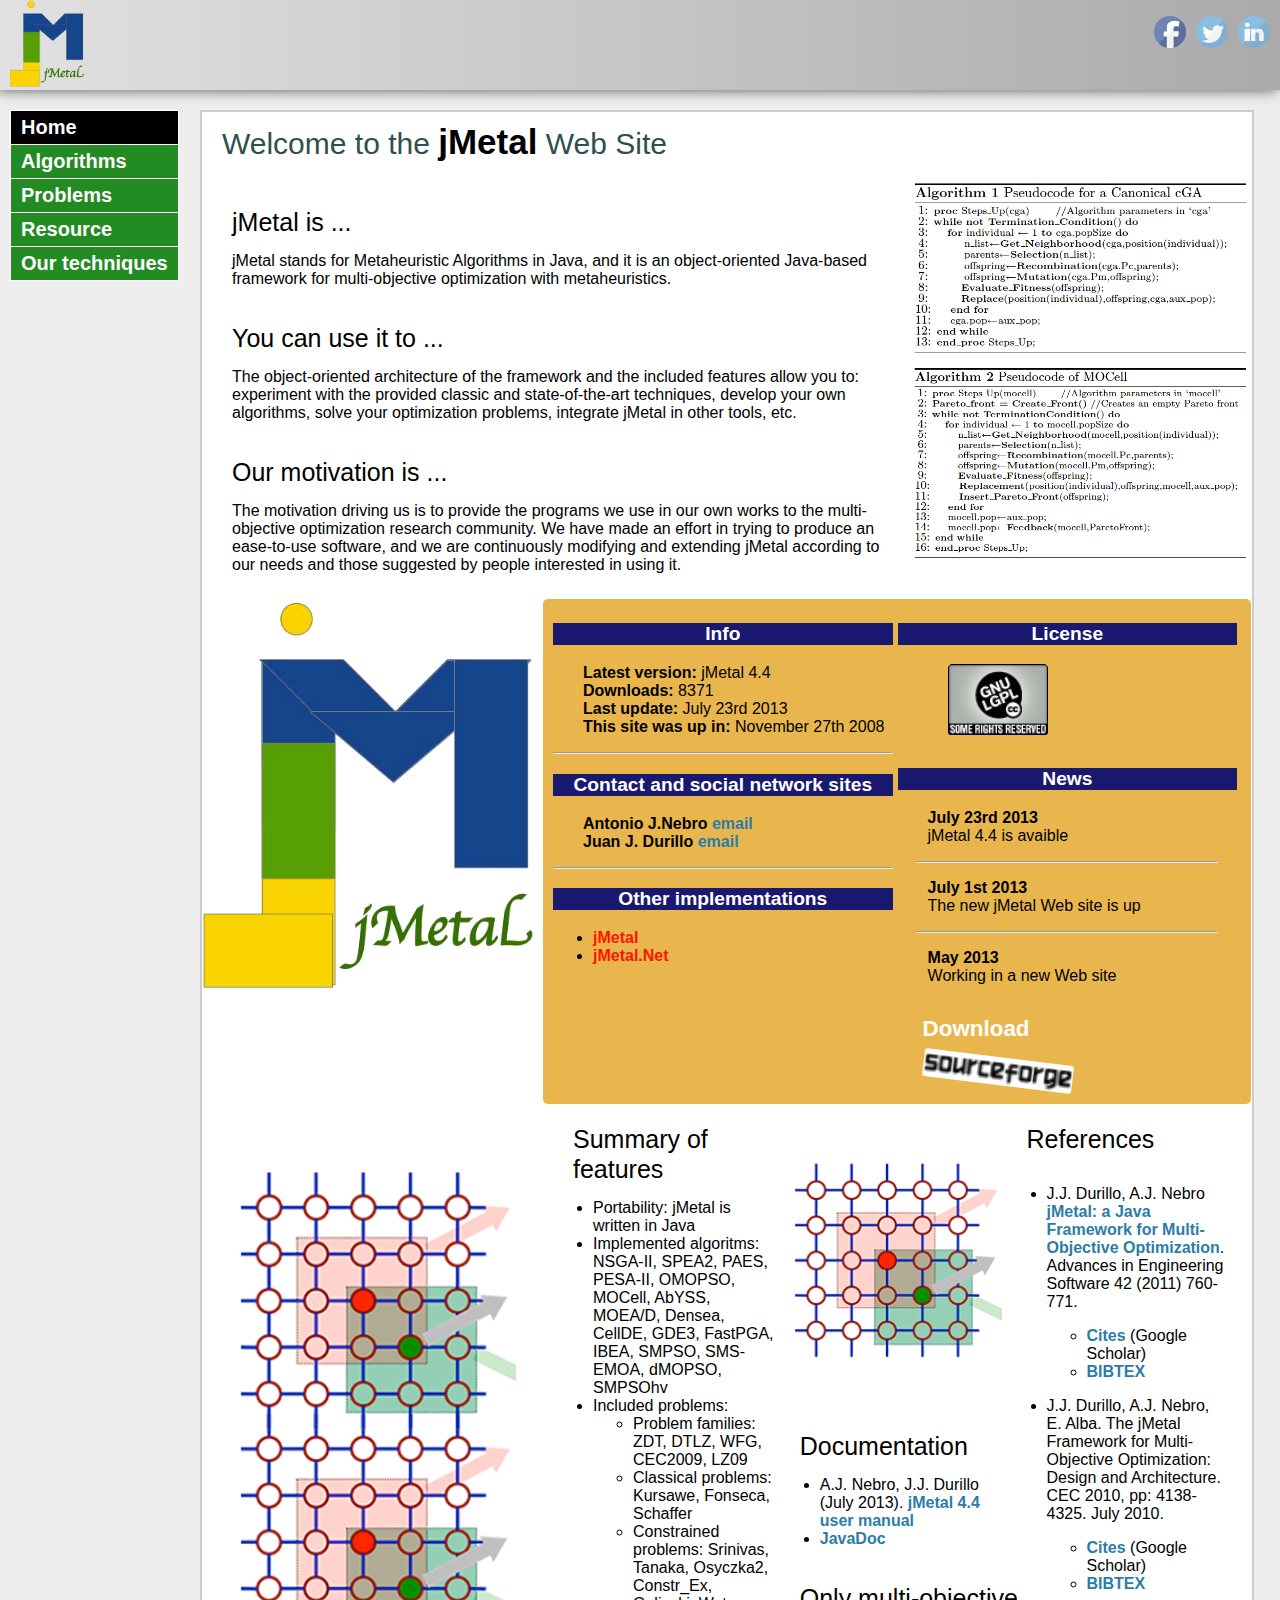
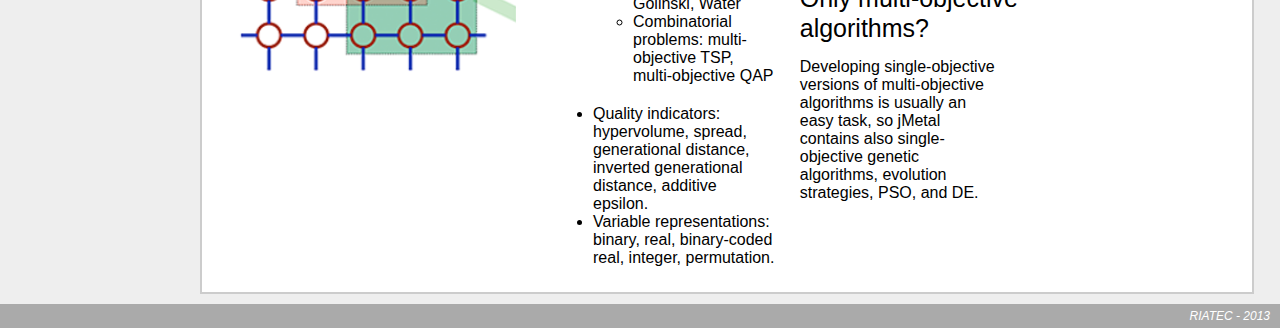
==== commit a194d87e: "Commit with SMPSO web page, its style, and all the project references and resources." ====
--- a/index.html
+++ b/index.html
@@ -19,9 +19,9 @@
 		<header id="main-header">
 			<img src="img/jMetalLogo_trans.png" alt="jMetal" class="logo">
 			<ul>
-				<li><a><img src="img/fb.png" alt="Facebok"></a></li>
-				<li><a><img src="img/twitter.png" alt="Facebok"></a></li>
-				<li><a><img src="img/linkedin.png" alt="Facebok"></a></li>
+				<li><a><img src="img/fb.png" href="https://www.facebook.com/jmetalframework" alt="Facebok"></a></li>
+				<li><a><img src="img/twitter.png" href="https://twitter.com/jmetalframework" alt="Facebok"></a></li>
+				<li><a><img src="img/linkedin.png" href="http://www.linkedin.com/groups/jMetal-User-Group-4441726?gid=4441726&trk=hb_side_g" alt="Facebok"></a></li>
 			</ul>
 			
 		</header>
@@ -35,7 +35,7 @@
 					<li class="item-level0">
 						<span>Our techniques</span>
 						<ul class="level1">
-							<li class="item-level1 item-first"><a href="#">SMPSO</a></li>
+							<li class="item-level1 item-first"><a href="smpso.html">SMPSO</a></li>
 							<li class="item-level1"><a href="abyss.html">ABYSS</a></li>
 							<li class="item-level1"><a href="#">MOCELL</a></li>
 							<li class="item-level1"><a href="#">MOCHC</a></li>
@@ -165,7 +165,7 @@
 							<section>
 								<h1 class="h1-content">Documentation</h1>
 								<ul class="ul-content">
-									<li>A.J. Nebro, J.J. Durillo (July 2013). <a href="http://jmetal.sourceforge.net/resources/jMetalUserManual44.pdf">jMetal 4.4 user manual</a></li>
+									<li>A.J. Nebro, J.J. Durillo (July 2013). <a href="resources/jMetalUserManual44.pdf">jMetal 4.4 user manual</a></li>
 									<li><a href="http://jmetal.sourceforge.net/javadoc/index.html">JavaDoc</a></li>
 								</ul>
 							</section>
@@ -185,7 +185,7 @@
 	
 										<ul>
 											<li><a href='http://scholar.google.es/scholar?oi=bibs&amp;hl=es&amp;cites=8294467800448040809'>Cites</a> (Google Scholar)</li>
-											<li><a href="http://jmetal.sourceforge.net/resources/DN2011.bib">BIBTEX</a></li>
+											<li><a href="resources/DN2011.bib">BIBTEX</a></li>
 										</ul>
 
 									</li>
@@ -194,7 +194,7 @@
 										
 										<ul>
 											<li><a href="http://scholar.google.es/scholar?oi=bibs&amp;hl=es&amp;cites=12235689288108740075">Cites</a> (Google Scholar)</li>
-											<li><a href="http://jmetal.sourceforge.net/resources/CEC2010.bib">BIBTEX</a></li>
+											<li><a href="resources/CEC2010.bib">BIBTEX</a></li>
 										</ul>
 									</li>
 								</ul>
--- a/css/general.css
+++ b/css/general.css
@@ -94,7 +94,7 @@
 	display:none;
 	position:absolute;
 	margin-top:-29px;
-	margin-left:169px;
+	margin-left:155px;
 	list-style:none;
 	padding:0;
 }
--- a/css/style.css
+++ b/css/style.css
@@ -1,45 +1,49 @@
 /* Aside: PONER ASIDE COMO LA PLANTILLA */
 
-aside{
-	float:left;
-	width:320px;
-	margin-left:10px;
-	background-color:#E9B64D;
-}
-
-aside h2{
-	float:left;
-	margin:10px 0 10px 25px;
-	padding:5px 0;
-	width:270px;
-	text-align:center;
-	background-color:#191970;
-	color:white;
-	font-size:20px;
-	font-weight:bold;
-	border-radius:5px;
-}
-
-aside img{
-	width:270px;
-	margin-bottom:10px;
-	margin-left:25px;
-	border-radius:3px;
-}
-
-.section-unTercio{
+aside {
+	float: left;
+	width: 320px;
+	margin-left: 10px;
+	background-color: #E9B64D;
+}
+
+aside h2 {
+	float: left;
+	margin: 10px 0 10px 25px;
+	padding: 5px 0;
+	width: 270px;
+	text-align: center;
+	background-color: #191970;
+	color: white;
+	font-size: 20px;
+	font-weight: bold;
+	border-radius: 5px;
+}
+
+aside img {
+	width: 270px;
+	margin-bottom: 10px;
+	margin-left: 25px;
+	border-radius: 3px;
+}
+
+.span-bold {
+	font-weight: bold;
+}
+
+.section-unTercio {
 	width: 350px;
 	float: left;
 	margin: 5px;
 }
-.mitad{
+.mitad {
 	width: 49%;
 	padding: 0px;
 	padding-right: 5px;
 	float: left;
 	margin: 0px;
 }
-.tercio{
+.tercio {
 	width: 32%;
 	padding: 0px;
 	padding-right: 5px;
@@ -47,130 +51,174 @@
 	margin: 0px;
 }
 
-img{
-	width: 100%;
-}
-
-
-
-.dostercios{
+.tercio#img-left {
+	padding-top: 10px;
+}
+
+.tercio_2 {
+	width: 45%;
+	padding: 0px;
+	padding-right: 5px;
+	float: left;
+	margin: 0px;
+}
+
+img {
+	width: 100%;
+}
+
+.dostercios {
 	width: 66%;
 	padding: 5px;
 	padding-right: 5px;
 	float: left;
 	margin: 0px;
-	padding-left: 10px;	
-}
-
-.cien{
+	padding-left: 10px;
+}
+
+.dostercios_2 {
+	width: 66%;
+	padding: 5px;
+	padding-right: 5px;
+	float: left;
+	margin: 0px;
+	padding-left: 10px;
+	padding-bottom: 55px;
+}
+
+.cien {
 	width: 100%;
 	padding: 0px;
 	padding-right: 10px;
 	float: left;
-	margin: 0px;	
-}
-
-#container{
-	float:left;
-	width:100%;
-	margin-top:110px;
-	margin-bottom:10px;
-}
-
-#principal-section{
-	
-	width:1050px;
-}
-#headers{
+	margin: 0px;
+}
+
+#container {
+	float: left;
+	width: 100%;
+	margin-top: 110px;
+	margin-bottom: 10px;
+}
+
+#principal-section {
+
+	width: 1050px;
+}
+#headers {
 	height: 50px;
 	margin: 0px;
 	padding: 0px;
 }
 
-nav a{
-	font-weight: bold;
-	text-decoration: none;
-	color: white;
-}
-
-nav a:hover{
+nav a {
+	font-weight: bold;
+	text-decoration: none;
+	color: white;
+}
+
+nav a:hover {
 	font-weight: bold;
 	text-decoration: none;
 	color: #E3E2C1;
 }
 
-a{
+a {
 	font-weight: bold;
 	text-decoration: none;
 	color: #2C7DA5;
 }
-a:hover{
+a:hover {
 	font-weight: bold;
 	text-decoration: none;
 	color: #16445B;
 }
-aside{
+aside {
 	border-radius: 5px;
 	width: 360px;
 }
-aside h2{
-	float:left;
-	margin:10px 0 10px 25px;
+aside h2 {
+	float: left;
+	margin: 10px 0 10px 25px;
 	background-color: inherit;
-	padding:5px 0;
-	width:320px;
-	text-align:left;
-	color:white;
-	font-size:1.4em;
-	font-weight:bolder;
-}
-
-aside h3{
+	padding: 5px 0;
+	width: 320px;
+	text-align: left;
+	color: white;
+	font-size: 1.4em;
+	font-weight: bolder;
+}
+
+aside h3 {
 	clear: both;
-	width:100%;
-	text-align:center;
-	background-color:#191970;
-	color:white;
-	font-size:1.2em;
+	width: 100%;
+	text-align: center;
+	background-color: #191970;
+	color: white;
+	font-size: 1.2em;
 	font-weight: bolder;
 }
 
-.listaAside{
+.asideImg{
+	margin-top: 25px;
+}
+
+.listaAside {
 	text-decoration: none;
 	list-style-type: none;
 	margin-left: -10px;
 }
 
-
-.limpio{
+.listaAside_2 {
+	text-decoration: none;
+	list-style-type: none;
+	margin-left: -10px;
+	padding-top: 5px;
+}
+
+.expand {
+	/*	width: 313px;*/
+	transition: transform .25s ease;
+}
+
+.expand:hover {
+	transform: translate(-9em, 4em) scale(2);
+}
+
+.limpio {
 	clear: both;
 }
 
-.rojo a{
+.rojo a {
 	color: #FF1400;
 }
 
-.rojo a:hover{
+.rojo a:hover {
 	color: #850A00;
 }
 .paddinglados {
 	width: 300px;
 }
-#icon_lpg{
+#icon_lpg {
 	width: 100px;
 	margin-left: 50px;
 }
 
-#social{
+#social {
 	width: 320px;
 	margin: 0 auto;
 }
 
-#social div{
+#social div {
 	margin-left: 5px;
 }
 
-#sourceLogo{
+#sourceLogo {
 	width: 150px;
-}
-
+	transform: rotate(7deg);
+	transition: transform .25s ease;
+}
+
+#sourceLogo:hover {
+	transform: scale(1.70) ;
+}
